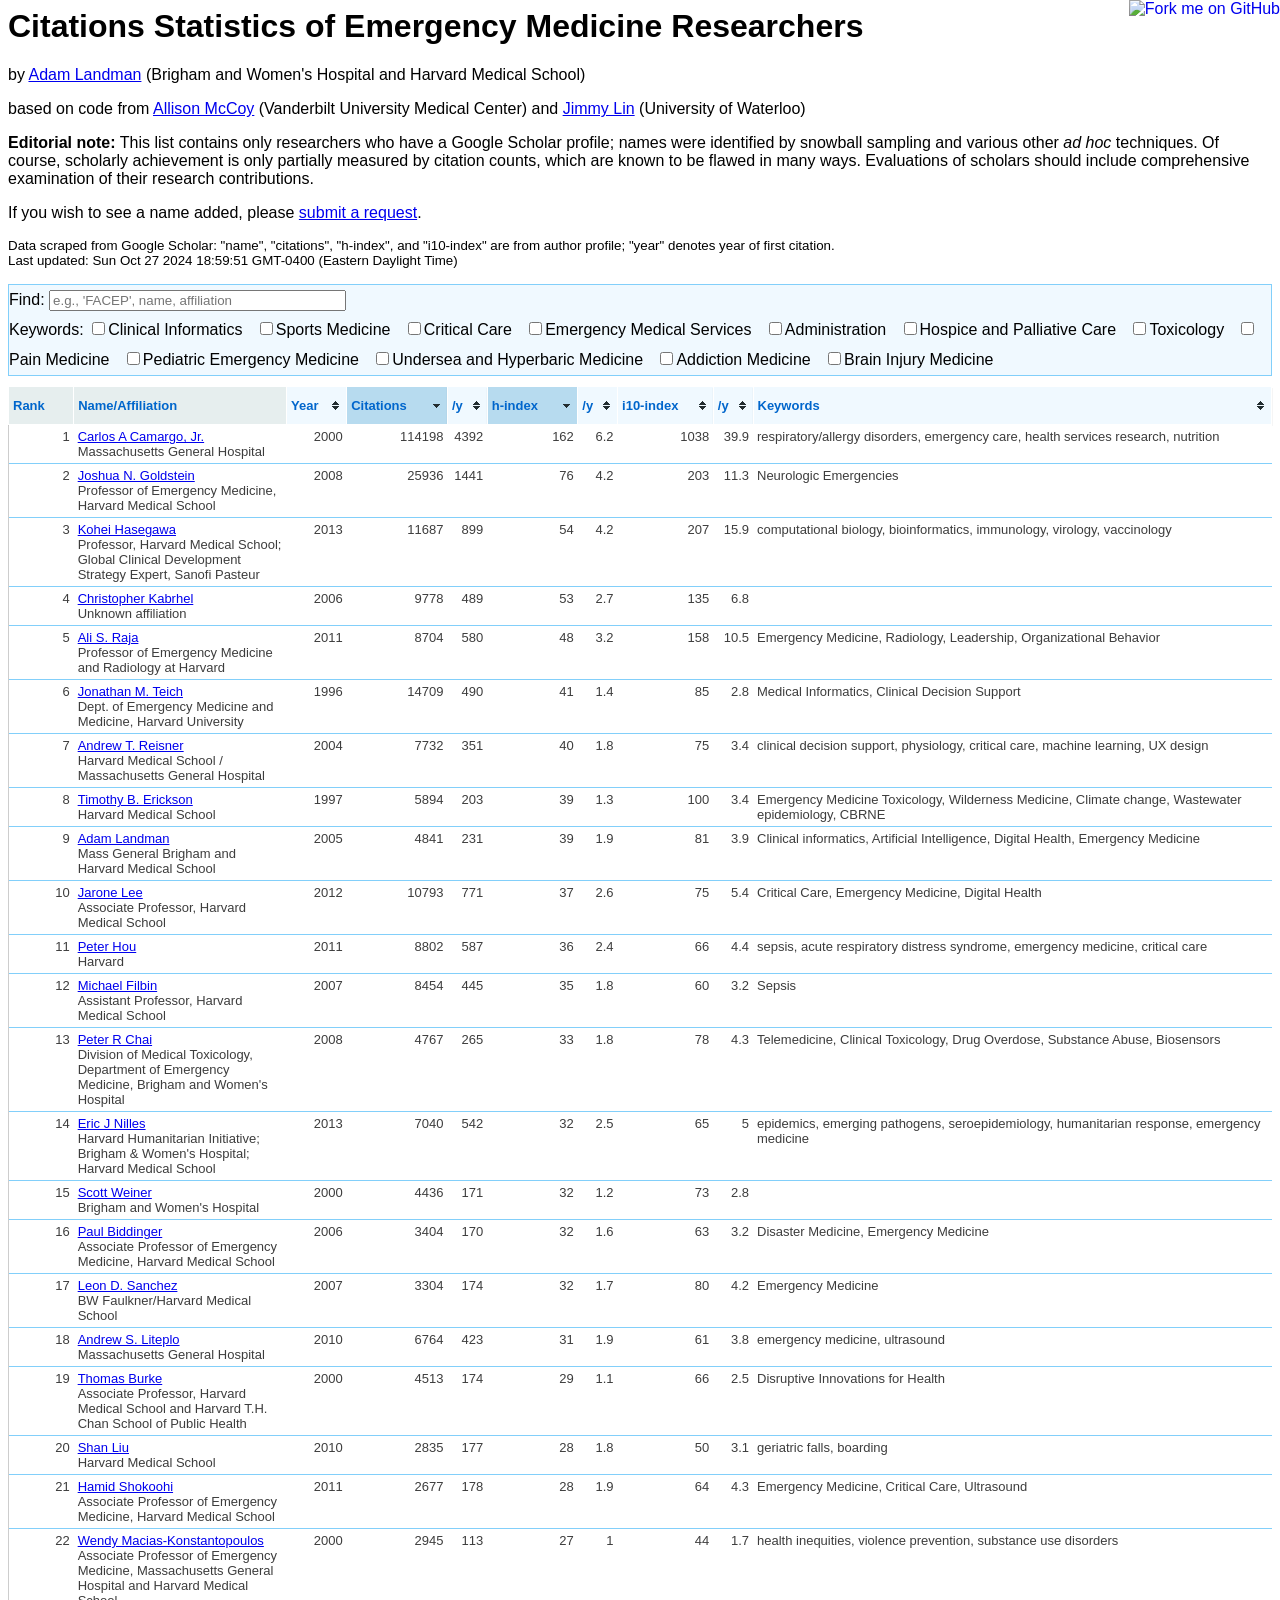
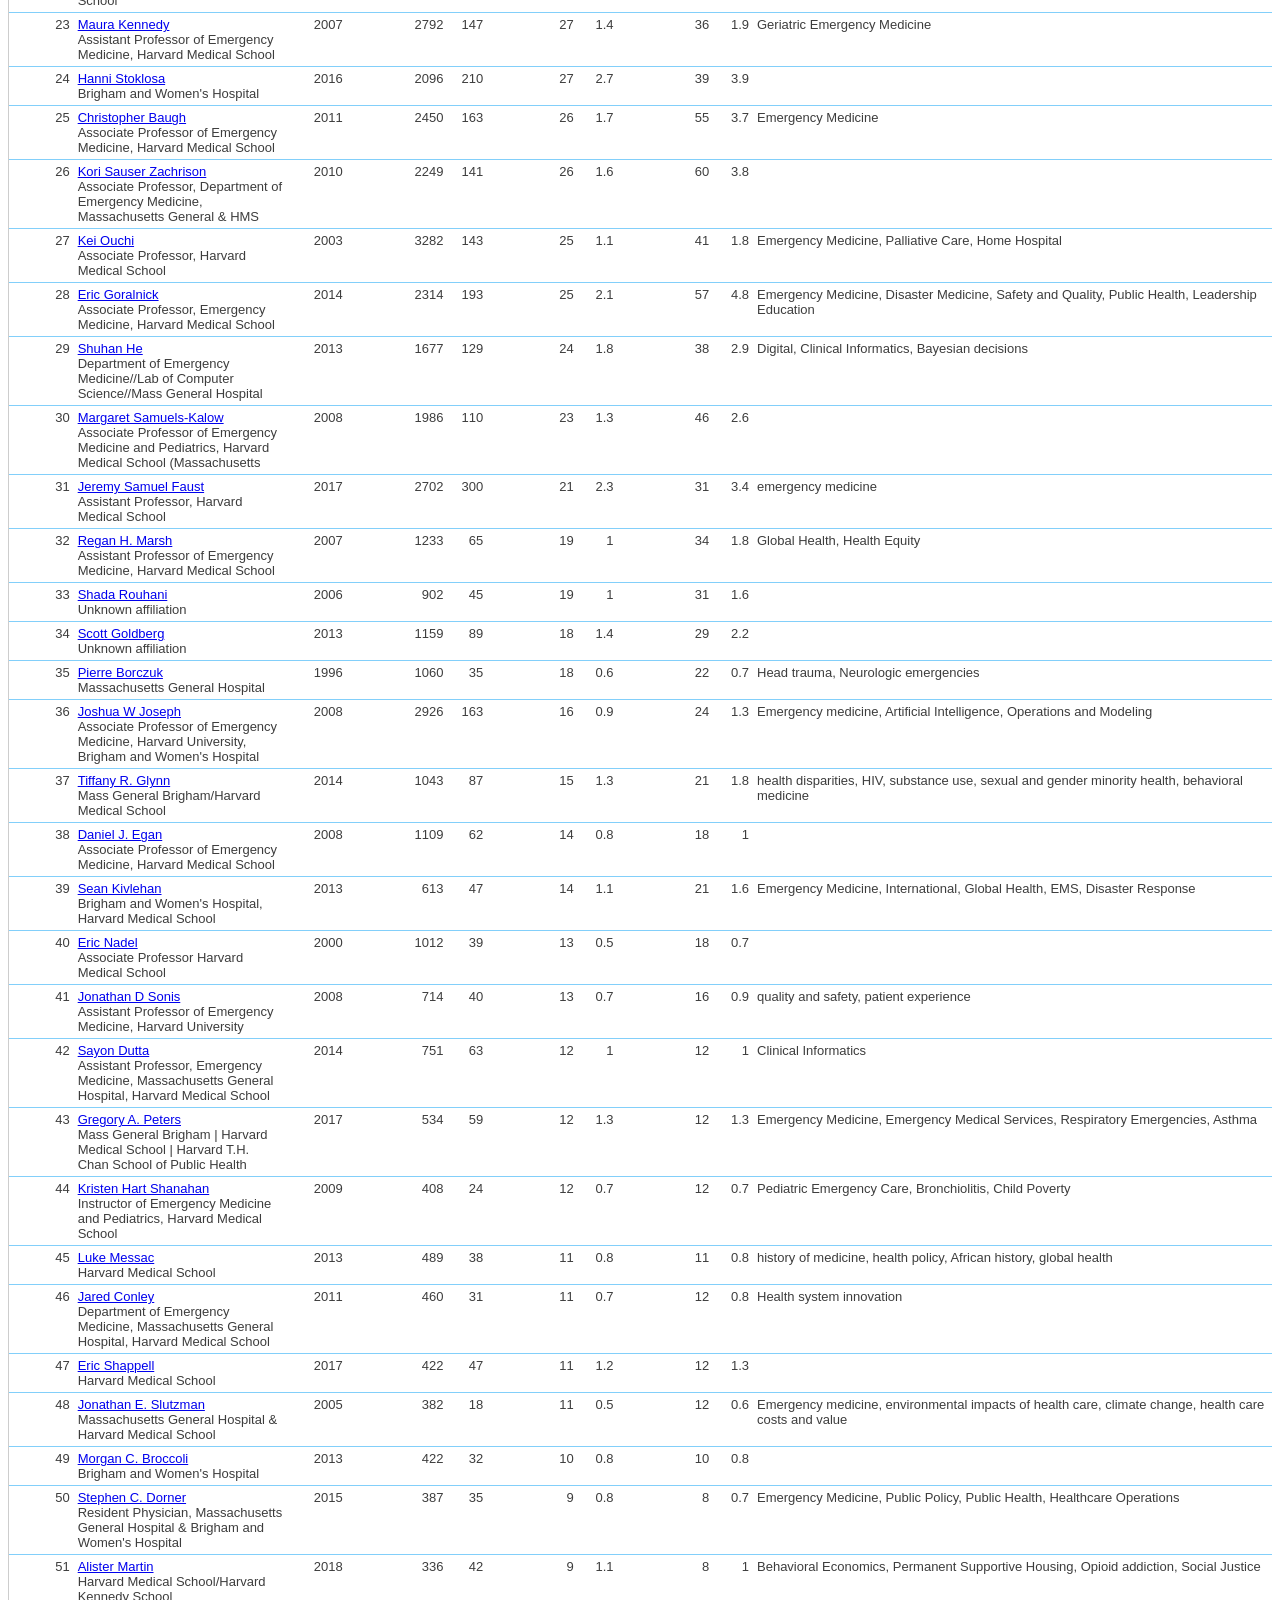
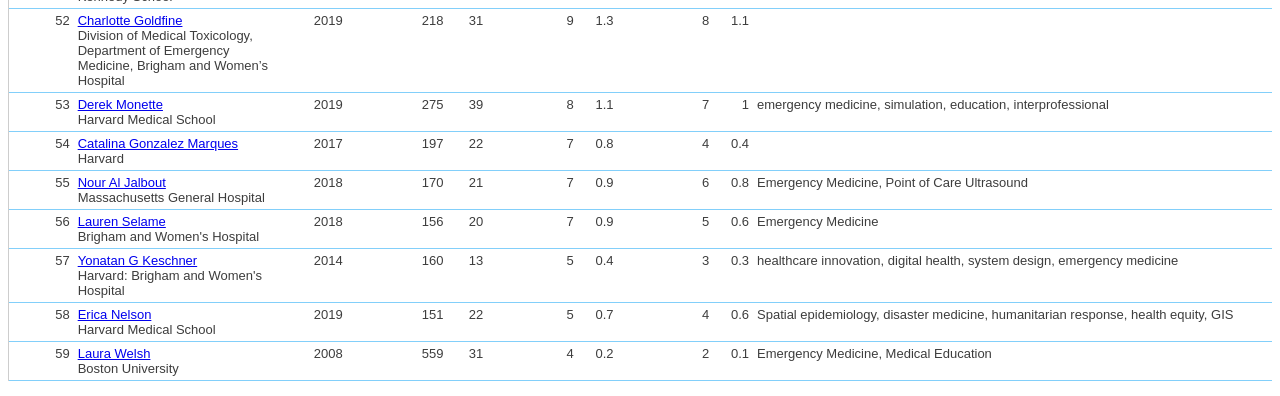
==== index.html @ 4a0c43ad "Update index.html Applied css style keywords to Keywords section" ====
<html>
<head>
<meta charset="UTF-8">
<link rel="stylesheet" href="tablesorter/style.css" type="text/css" media="print, projection, screen" />
<script src="https://ajax.googleapis.com/ajax/libs/jquery/1.10.2/jquery.min.js"></script>
<link rel="stylesheet" href="tablesorter/theme.dropbox.css">
<script src="tablesorter/jquery.tablesorter.min.js"></script>
<script type="text/javascript" src="stats-bmi.js"></script>
</head>
<body>

<a href="https://github.com/allisonbmccoy/scholar-scraper/"><img style="position: absolute; top: 0; right: 0; border: 0;" src="https://github-camo.global.ssl.fastly.net/38ef81f8aca64bb9a64448d0d70f1308ef5341ab/68747470733a2f2f73332e616d617a6f6e6177732e636f6d2f6769746875622f726962626f6e732f666f726b6d655f72696768745f6461726b626c75655f3132313632312e706e67" alt="Fork me on GitHub" data-canonical-src="https://s3.amazonaws.com/github/ribbons/forkme_right_darkblue_121621.png"></a>

<h1>Citations Statistics of Emergency Medicine Researchers</h1>

<p>by <a href="https://connects.catalyst.harvard.edu/Profiles/display/Person/92460">Adam Landman</a> (Brigham and Women's Hospital and Harvard Medical School)</p>
<p>based on code from <a href="https://www.vumc.org/dbmi/person/allison-mccoy-phd-ms">Allison McCoy</a> (Vanderbilt University Medical Center) and <a href="https://cs.uwaterloo.ca/~jimmylin/">Jimmy Lin</a> (University of Waterloo)</p>

<div>
<p><b>Editorial note:</b> This list contains only researchers who have a Google Scholar profile; names were identified by snowball sampling and various other <i>ad hoc</i> techniques. Of course, scholarly achievement is only partially measured by citation counts, which are known to be flawed in many ways. Evaluations of scholars should include comprehensive examination of their research contributions.
<p>If you wish to see a name added, please <a href="https://docs.google.com/forms/d/e/1FAIpQLSc4TCNeZCdjxvTEl5CdLtskoArccQyCgKNww2iF4gz7ToN98A/viewform?usp=sf_link">submit a request</a>.
<p>
</div>

<div id="date"><small>Data scraped from Google Scholar: "name",
"citations", "h-index", and "i10-index" are from author profile;
"year" denotes year of first citation.</small>
</div>

<p/>

<div class="keywords">
<span>Find: <input size="35" type="text" id="FilterTextBox" name="FilterTextBox" placeholder="e.g., 'FACEP', name, affiliation" /><br /></span>
<span>Keywords: </span>
<span title="clinical informatics, clinical information systems, health information technology, electronic health records, health informatics, medical informatics, nursing informatics, dental informatics">
    <input type="checkbox" name="KeywordCheckBox" value="Informatics" />Clinical Informatics&nbsp;&nbsp;</span>
<span title="sports medicine, sports med, sports">
    <input type="checkbox" name="KeywordCheckBox" value="Sportsmed" />Sports Medicine&nbsp;&nbsp;</span>
<span title="critical care, anesthesiology, critical care medicine, neurocritical, surgical, surgical critical care">
    <input type="checkbox" name="KeywordCheckBox" value="Criticalcare" />Critical Care&nbsp;&nbsp;</span>
<span title="emergency medical services, prehospital, ambulance, EMS">
  <input type="checkbox" name="KeywordCheckBox" value="EMS" />Emergency Medical Services&nbsp;&nbsp;</span>
<span title="administration, leadersip, management">
    <input type="checkbox" name="KeywordCheckBox" value="Admin" />Administration&nbsp;&nbsp;</span>
<span title="pain, hospice, palliative care">
    <input type="checkbox" name="KeywordCheckBox" value="Palliative" />Hospice and Palliative Care&nbsp;&nbsp;</span>
<span title="toxicology, poison, medical toxicology">
    <input type="checkbox" name="KeywordCheckBox" value="Tox" />Toxicology&nbsp;&nbsp;</span>
<span title="pain, pain medicine">
    <input type="checkbox" name="KeywordCheckBox" value="Pain" />Pain Medicine&nbsp;&nbsp;</span>
<span title="peds, pediatric, pediatric emergency medicine, children, kids">
    <input type="checkbox" name="KeywordCheckBox" value="Peds" />Pediatric Emergency Medicine&nbsp;&nbsp;</span>
<span title="hyperbaric, undersea">
    <input type="checkbox" name="KeywordCheckBox" value="Sea" />Undersea and Hyperbaric Medicine&nbsp;&nbsp;</span>
<span title="addiction, addiction medicine, pain">
    <input type="checkbox" name="KeywordCheckBox" value="Addiction" />Addiction Medicine&nbsp;&nbsp;</span>
<span title="brain, brain injury, stroke">
    <input type="checkbox" name="KeywordCheckBox" value="Brain" />Brain Injury Medicine&nbsp;&nbsp;</span>
</div>
<table id="stats" border="0" class="tablesorter-dropbox tablesorter filterable keywordfilterable">
<thead> 
<tr>
    <th width="55">Rank</th>  
    <th width="200">Name/Affiliation</th> 
    <th width="50">Year</th> 
    <th width="90">Citations</th> 
    <th width="30">/y</th> 
    <th width="80">h-index</th> 
    <th width="30">/y</th> 
    <th width="85">i10-index</th> 
    <th width="30">/y</th>
    <th width="500" class="keywordColumn" name="Keywords">Keywords</th>
</tr> 
</thead> 
</table>

<script>
function round(n) {
  return Math.round(n*10)/10;
}

for (var i=0; i< data.length; i++) {
  if (typeof data[i].stats === 'undefined') continue;

  var regex = /user=([^&]+)/;
  var match = regex.exec(data[i].url);
  var userId = match[1];

  var row = $('<tr/>');
  row.append($('<td class="rankColumn" />'));
  var currentYear = new Date().getFullYear();
  var y = (data[i].year < currentYear) ? (currentYear - data[i].year) : 1;
  row.append($('<td style="text-align: left"/>').html('<a href="' + data[i].url + '" target="_blank">' + data[i].name + '</a><br />' + data[i].affiliation ));
  row.append($('<td/>').html(data[i].year));
  row.append($('<td/>').html(data[i].stats.citations[0]));
  row.append($('<td/>').html(Math.round(data[i].stats.citations[0]/y)));
  row.append($('<td/>').html(data[i].stats.hindex[0]));
  row.append($('<td/>').html(round(data[i].stats.hindex[0]/y)));
  row.append($('<td/>').html(data[i].stats.i10index[0]));
  row.append($('<td/>').html(round(data[i].stats.i10index[0]/y)));
  row.append($('<td style="text-align: left" />').html(data[i].keywords.join(', ')));
  row.append($('<td class="keywordColumn" name="' + data[i].keywords.join(', ').toLowerCase() + '" hidden="true" />').html(data[i].keywords.join(', ').toLowerCase()));
  $("#stats").append(row);
}

// http://tablesorter.com/docs/
$(document).ready(function() { 
  $("#date").append("<br/><small>Last updated: " + date + "</small>");
  //initial sorting by h-Index and Citations, added no sorting for 1st and 2nd column since sort was incorrect
$("#stats").tablesorter({
    sortList: [[5, 1], [3, 1]],
    headers: { 0: { sorter: false }, 1: {sorter: false } }
});  

  // https://stackoverflow.com/questions/6549518/jquery-tablesorter-with-row-numbers
  var table = $("#stats");
  table.bind("sortEnd",function() {
    var i = 1;
    table.find("tr:gt(0)").each(function() {
      $(this).find("td:eq(0)").attr('name', i);
      $(this).find("td:eq(0)").text(i);
      i++;
    });
  });

  //add index column with all content.
 $(".filterable tr:has(td)").each(function(){
   var t = $(this).text().toLowerCase(); //all row text
   $("<td class='indexColumn'></td>")
    .hide().text(t).appendTo(this);
 });//each tr
 $("#FilterTextBox").keyup(function(){
   var s = $(this).val().toLowerCase().split(" ");
   //show all rows.
   $(".filterable tr:hidden").show();
   $.each(s, function(){
       $(".filterable tr:visible .indexColumn:not(:contains('"
          + this + "'))").parent().hide();
   });//each
 });//key up.

        var keywordSynonyms = {
          Sportsmed: ["sports medicine", "sports med", "sports"],
          Criticalcare: ["critical care", "anesthesiology", "critical care medicine", "neurocritical", "surgical", "surgical critical care"],
          EMS: ["emergency medical services", "prehospital", "ambulance", "EMS", "disaster"],
          Admin: ["administration", "leadersip", "management", "operations", "quality", "safety", "costs", "value", "policy"],
          Palliative: ["pain", "hospice", "palliative care"],
          Tox: ["toxicology", "poison", "medical toxicology", "substance use", "opiod"],
          Pain: ["pain", "pain medicine"],
          Peds: ["peds", "pediatric", "pediatric emergency medicine", "children", "kids", "pediatrics", "child"],
          Sea: ["hyperbaric", "undersea"],
          Addiction: ["addiction", "addiction medicine", "pain", "substance use", "opiod"],
          Brain: ["brain", "brain injury", "stroke", "head trauma", "neurologic"],
          Informatics: ["clinical informatics", "medical informatics", "decision support", "electronic health record", "health information technology",
                              "clinical information system", "health informatics", "nursing informatics", "dental informatics", "innovation", "digital", "machine learning", "artificial intelligence", "AI"]
          };

  $("input[name='KeywordCheckBox']").change(function(){
    var keywords = [];

    $("input[name='KeywordCheckBox']").each(function() {
      if ($(this).is(":checked")) {
              keywords.push("Keywords");
              keywordSynonyms[$(this).val()].forEach(function(keyword) {
                keywords.push(keyword);
              });
      }
    });

    if (keywords == "") {
      $(".keywordfilterable tr:hidden").show(); // show all if we have no keywords selected
	$("tr:visible .rankColumn").each(function() {
		var r = $(this).attr('name');
		$(this).text(r);
	});
    } else {
      $(".keywordfilterable tr:visible").hide(); // hide them all first, then go back and show them if they have any of the keywords
      keywords.forEach(function(keyword) {      
        $(".keywordfilterable tr:hidden .keywordColumn:contains(', "  + keyword + "')").parent().show();
        $(".keywordfilterable tr:hidden .keywordColumn[name^='"  + keyword + "']").parent().show();
      });

	var i = 1;
	$("tr:visible .rankColumn").each(function() {
		var r = $(this).attr('name');
		$(this).html(r + "<br />(" + i + ")");
		i++;
	});
    }
  });
});

</script>

<!--  Adam Commented out on 10/27/2024
<script>
  (function(i,s,o,g,r,a,m){i['GoogleAnalyticsObject']=r;i[r]=i[r]||function(){
  (i[r].q=i[r].q||[]).push(arguments)},i[r].l=1*new Date();a=s.createElement(o),
  m=s.getElementsByTagName(o)[0];a.async=1;a.src=g;m.parentNode.insertBefore(a,m)
  })(window,document,'script','//www.google-analytics.com/analytics.js','ga');

  ga('create', 'UA-51046922-1', 'allisonbmccoy.github.io');
  ga('send', 'pageview');
</script>
-->

</body>
</html>
---- tablesorter/style.css ----
body {font-family: "Helvetica Neue", Helvetica, Arial, sans-serif;}

/* tables */
table.tablesorter {
	background-color: #CDCDCD;
	margin:10px 0pt 15px;
	text-align: left;
}
table.tablesorter thead tr th, table.tablesorter tfoot tr th {
	background-color: #e6EEEE;
	border: 1px solid #FFF;
	padding: 4px;
}
table.tablesorter thead tr .header {
	background-image: url(bg.gif);
	background-repeat: no-repeat;
	background-position: center right;
	cursor: pointer;
}
table.tablesorter tbody td {
	color: #3D3D3D;
	padding: 4px;
	background-color: #FFF;
	vertical-align: top;
        text-align: right;
}
table.tablesorter tbody tr.odd td {
	background-color:#F0F0F6;
}
table.tablesorter thead tr .headerSortUp {
	background-image: url(asc.gif);
}
table.tablesorter thead tr .headerSortDown {
	background-image: url(desc.gif);
}
table.tablesorter thead tr .headerSortDown, table.tablesorter thead tr .headerSortUp {
background-color: #b7dbef;
}
span {
	line-height: 30px;
}
---- tablesorter/theme.dropbox.css ----
/*************
  Dropbox Theme (by thezoggy)
 *************/
/* overall */
.tablesorter-dropbox {
	width: 100%;
	font: 13px/32px "Open Sans","lucida grande","Segoe UI",arial,verdana,"lucida sans unicode",tahoma,sans-serif;
	color: #555;
	text-align: left;
	background-color: #fff;
	border-collapse: collapse;
	border-top: 1px solid #82cffa;
	border-spacing: 0;
}

/* header */
.tablesorter-dropbox th,
.tablesorter-dropbox thead td,
.tablesorter-dropbox tfoot th,
.tablesorter-dropbox tfoot td {
	background-color: #f0f9ff;
	border-color: #82cffa #82cffa #96c4ea;
	border-style: solid;
	border-width: 1px;
	padding: 5px 6px;
	font-size: 13px;
	font-weight: bold;
	line-height: 29px;
	color: #0066cc;
	text-align: left;
}
.tablesorter-dropbox .header,
.tablesorter-dropbox thead tr,
.tablesorter-dropbox .tablesorter-headerRow {
	background-color: #f0f9ff;
	/*border-bottom: 1px solid #96c4ea;*/
	box-shadow: 0 1px 1px rgba(0, 0, 0, 0.12), 0 0 0 #000000 inset;
	white-space: normal;
}
.tablesorter-dropbox .tablesorter-headerSortUp,
.tablesorter-dropbox .tablesorter-headerSortDown,
.tablesorter-dropbox .tablesorter-headerAsc,
.tablesorter-dropbox .tablesorter-headerDesc {
	font-weight: 600;
}
.tablesorter-dropbox .tablesorter-header {
	cursor: pointer;
}
.tablesorter-dropbox .tablesorter-header i.tablesorter-icon {
	width: 9px;
	height: 9px;
	padding: 0 10px 0 4px;
	display: inline-block;
	background-position: center right;
	background-repeat: no-repeat;
	content: "";
}
.tablesorter-dropbox .tablesorter-headerSortUp i.tablesorter-icon,
.tablesorter-dropbox .tablesorter-headerAsc i.tablesorter-icon {
	background-image: url('[data-uri]');
	/* background-image: url(images/dropbox-asc.png); */
}
.tablesorter-dropbox .tablesorter-headerSortUp:hover i.tablesorter-icon,
.tablesorter-dropbox .tablesorter-headerAsc:hover i.tablesorter-icon {
	background-image: url('[data-uri]');
	/* background-image: url(images/dropbox-asc-hovered.png); */
}
.tablesorter-dropbox .tablesorter-headerSortDown i.tablesorter-icon,
.tablesorter-dropbox .tablesorter-headerDesc i.tablesorter-icon {
	background-image: url('[data-uri]');
	/* background-image: url(images/dropbox-desc.png); */
}
.tablesorter-dropbox .tablesorter-headerSortDown:hover i.tablesorter-icon,
.tablesorter-dropbox .tablesorter-headerDesc:hover i.tablesorter-icon {
	background-image: url('[data-uri]');
	/* background-image: url(images/dropbox-desc-hovered.png); */
}
.tablesorter-dropbox thead .sorter-false {
	cursor: default;
}

.tablesorter-dropbox thead .sorter-false i.tablesorter-icon {
	display: none;
}

/* tbody */
.tablesorter-dropbox td {
	padding: 5px 6px;
	line-height: normal;
	color: #555;
	text-align: left;
	border-top: 1px solid #82cffa;
	border-bottom: 1px solid #82cffa;
}

/* hovered row colors */
.tablesorter-dropbox tbody > tr.hover > td,
.tablesorter-dropbox tbody > tr:hover > td,
.tablesorter-dropbox tbody > tr.even:hover > td,
.tablesorter-dropbox tbody > tr.odd:hover > td {
	background-color: rgba(230, 245, 255, 0.3);
	border-right: 0;
	border-left: 0;
	border-color: #c6d8e4;
	/* trick to do border-top and bottom colors */
	border-style: double;
}

/* table processing indicator */
.tablesorter-dropbox .tablesorter-processing {
	background-position: center center !important;
	background-repeat: no-repeat !important;
	/* background-image: url(images/loading.gif) !important; */
	background-image: url('[data-uri]') !important;
}

/* Zebra Widget - row alternating colors */
.tablesorter-dropbox tr.odd > td {
}
.tablesorter-dropbox tr.even > td {
}

/* Column Widget - column sort colors */
.tablesorter-dropbox td.primary,
.tablesorter-dropbox tr.odd td.primary {
}
.tablesorter-dropbox tr.even td.primary {
}
.tablesorter-dropbox td.secondary,
.tablesorter-dropbox tr.odd td.secondary {
}
.tablesorter-dropbox tr.even td.secondary {
}
.tablesorter-dropbox td.tertiary,
.tablesorter-dropbox tr.odd td.tertiary {
}
.tablesorter-dropbox tr.even td.tertiary {
}

/* caption */
.tablesorter-dropbox > caption {
	background-color: #fff;
}

/* Filter Widget */
.tablesorter-dropbox .tablesorter-filter-row {
	background-color: #fff;
}
.tablesorter-dropbox .tablesorter-filter-row td {
	background-color: #fff;
	line-height: normal;
	text-align: center; /* center the input */
	-webkit-transition: line-height 0.1s ease;
	-moz-transition: line-height 0.1s ease;
	-o-transition: line-height 0.1s ease;
	transition: line-height 0.1s ease;
}
/* optional disabled input styling */
.tablesorter-dropbox .tablesorter-filter-row .disabled {
	opacity: 0.5;
	filter: alpha(opacity=50);
	cursor: not-allowed;
}

/* hidden filter row */
.tablesorter-dropbox .tablesorter-filter-row.hideme td {
	/*** *********************************************** ***/
	/*** change this padding to modify the thickness     ***/
	/*** of the closed filter row (height = padding x 2) ***/
	padding: 2px;
	/*** *********************************************** ***/
	margin: 0;
	line-height: 0;
	cursor: pointer;
}
.tablesorter-dropbox .tablesorter-filter-row.hideme * {
	height: 1px;
	min-height: 0;
	border: 0;
	padding: 0;
	margin: 0;
	/* don't use visibility: hidden because it disables tabbing */
	opacity: 0;
	filter: alpha(opacity=0);
}

/* filters */
.tablesorter-dropbox input.tablesorter-filter,
.tablesorter-dropbox select.tablesorter-filter {
	width: 98%;
	height: auto;
	margin: 0;
	background-color: #fff;
	border: 1px solid #bbb;
	color: #333;
	-webkit-box-sizing: border-box;
	-moz-box-sizing: border-box;
	box-sizing: border-box;
	-webkit-transition: height 0.1s ease;
	-moz-transition: height 0.1s ease;
	-o-transition: height 0.1s ease;
	transition: height 0.1s ease;
}
/* rows hidden by filtering (needed for child rows) */
.tablesorter .filtered {
	display: none;
}

/* ajax error row */
.tablesorter .tablesorter-errorRow td {
	text-align: center;
	cursor: pointer;
	background-color: #e6bf99;
}

.keywords {
	background-color: #f0f9ff;
	border-style: solid;
	border-width: 1px;
	border-color: #82cffa;
}
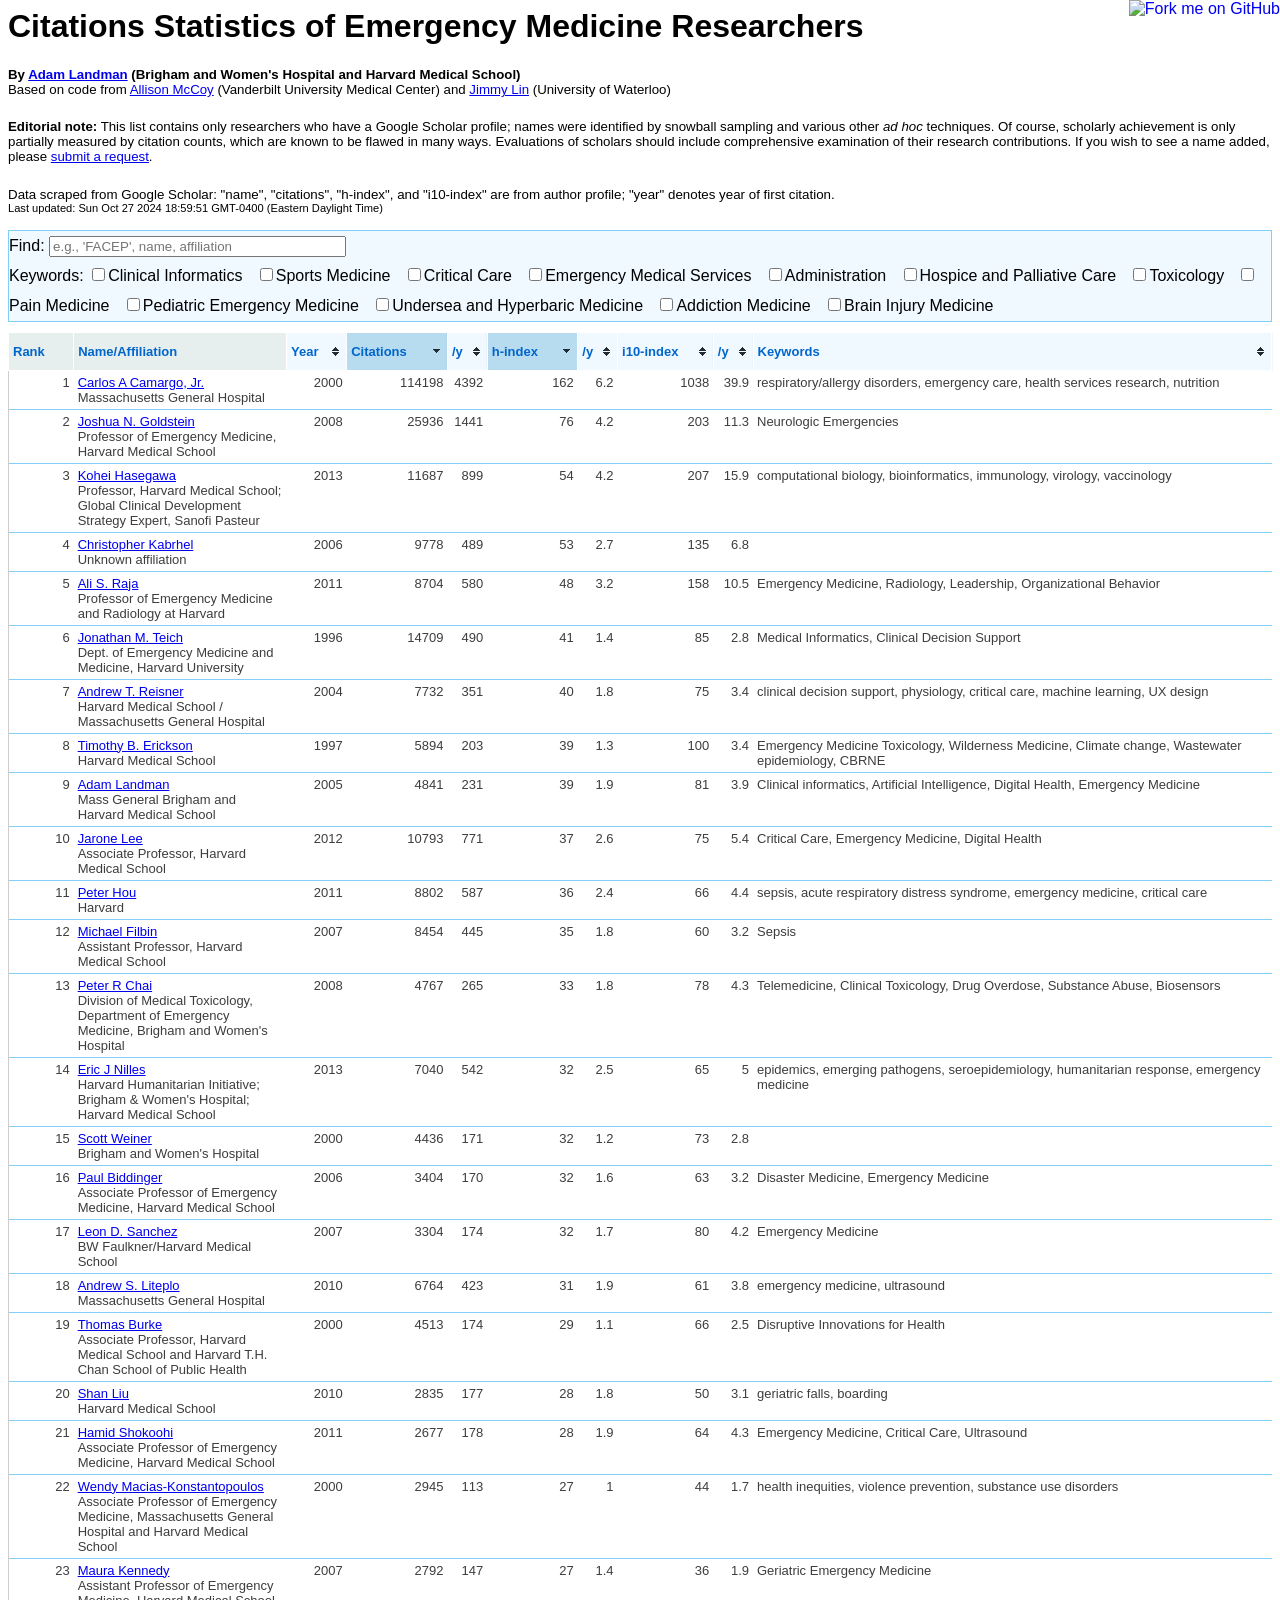
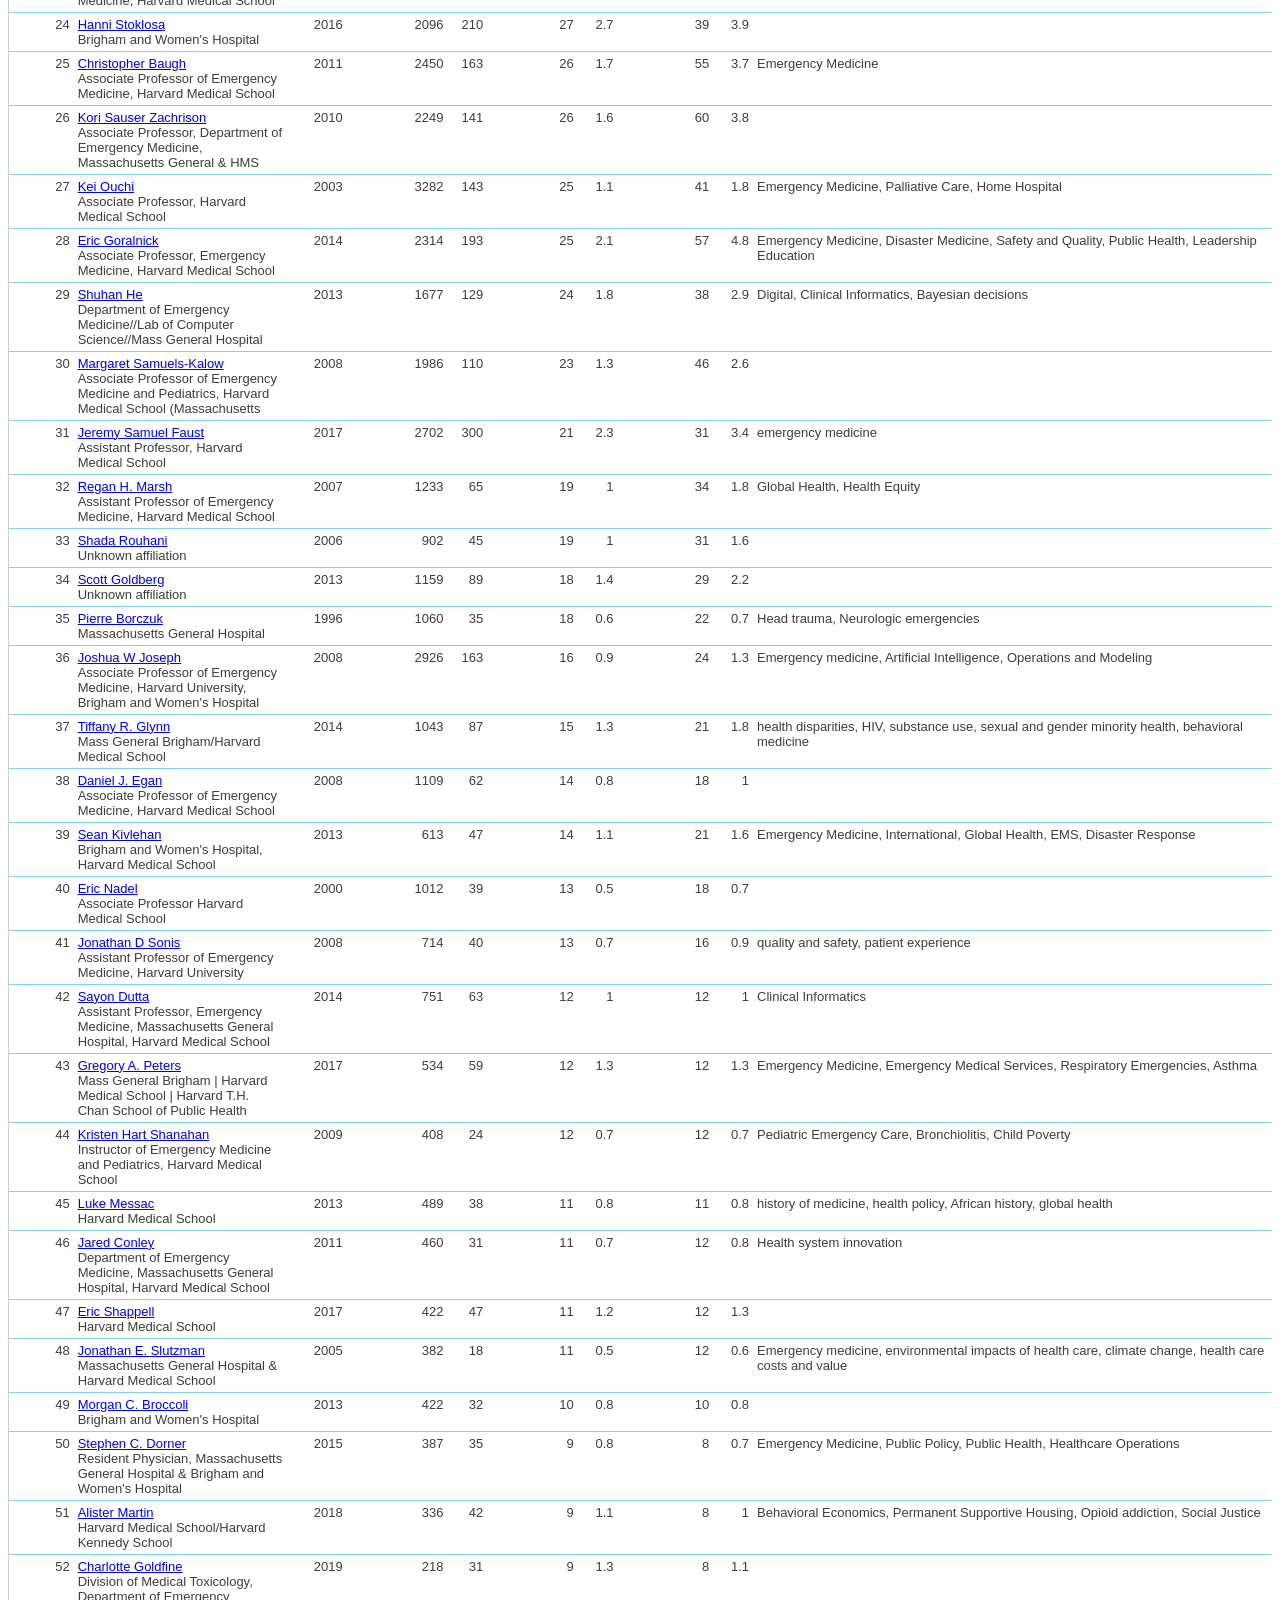
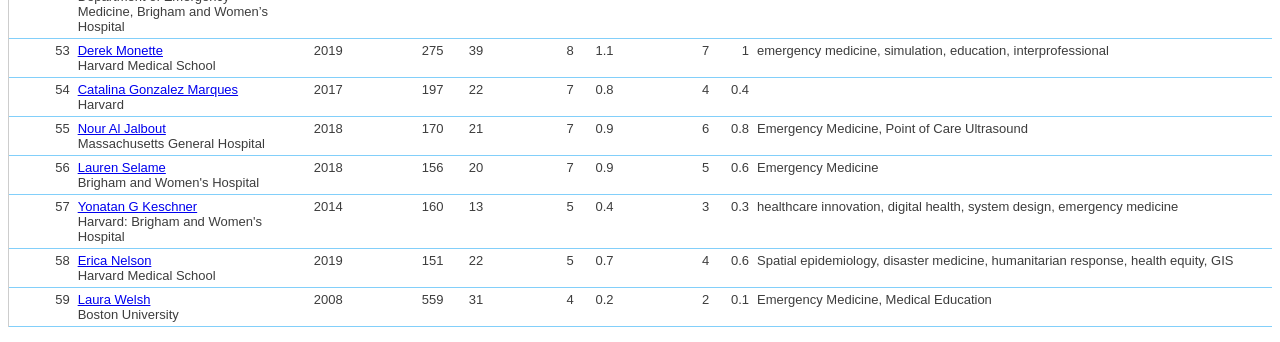
==== commit 74a7cdd0: "Update index.html Fix styling of font in top section" ====
--- a/index.html
+++ b/index.html
@@ -13,19 +13,17 @@
 
 <h1>Citations Statistics of Emergency Medicine Researchers</h1>
 
-<p>by <a href="https://connects.catalyst.harvard.edu/Profiles/display/Person/92460">Adam Landman</a> (Brigham and Women's Hospital and Harvard Medical School)</p>
-<p>based on code from <a href="https://www.vumc.org/dbmi/person/allison-mccoy-phd-ms">Allison McCoy</a> (Vanderbilt University Medical Center) and <a href="https://cs.uwaterloo.ca/~jimmylin/">Jimmy Lin</a> (University of Waterloo)</p>
+<h5 style="font-weight:normal;"><b>By <a href="https://connects.catalyst.harvard.edu/Profiles/display/Person/92460">Adam Landman</a> (Brigham and Women's Hospital and Harvard Medical School)</b><br />Based on code from <a href="https://www.vumc.org/dbmi/person/allison-mccoy-phd-ms">Allison McCoy</a> (Vanderbilt University Medical Center) and <a href="https://cs.uwaterloo.ca/~jimmylin/">Jimmy Lin</a> (University of Waterloo)</h5>
 
 <div>
-<p><b>Editorial note:</b> This list contains only researchers who have a Google Scholar profile; names were identified by snowball sampling and various other <i>ad hoc</i> techniques. Of course, scholarly achievement is only partially measured by citation counts, which are known to be flawed in many ways. Evaluations of scholars should include comprehensive examination of their research contributions.
-<p>If you wish to see a name added, please <a href="https://docs.google.com/forms/d/e/1FAIpQLSc4TCNeZCdjxvTEl5CdLtskoArccQyCgKNww2iF4gz7ToN98A/viewform?usp=sf_link">submit a request</a>.
+<h5 style="font-weight:normal;"><b>Editorial note:</b> This list contains only researchers who have a Google Scholar profile; names were identified by snowball sampling and various other <i>ad hoc</i> techniques. Of course, scholarly achievement is only partially measured by citation counts, which are known to be flawed in many ways. Evaluations of scholars should include comprehensive examination of their research contributions.
+If you wish to see a name added, please <a href="https://docs.google.com/forms/d/e/1FAIpQLSc4TCNeZCdjxvTEl5CdLtskoArccQyCgKNww2iF4gz7ToN98A/viewform?usp=sf_link">submit a request</a>.</br>
 <p>
 </div>
 
-<div id="date"><small>Data scraped from Google Scholar: "name",
+<div id="date" style="font-size:smaller;">Data scraped from Google Scholar: "name",
 "citations", "h-index", and "i10-index" are from author profile;
-"year" denotes year of first citation.</small>
-</div>
+"year" denotes year of first citation.</div>
 
 <p/>
 
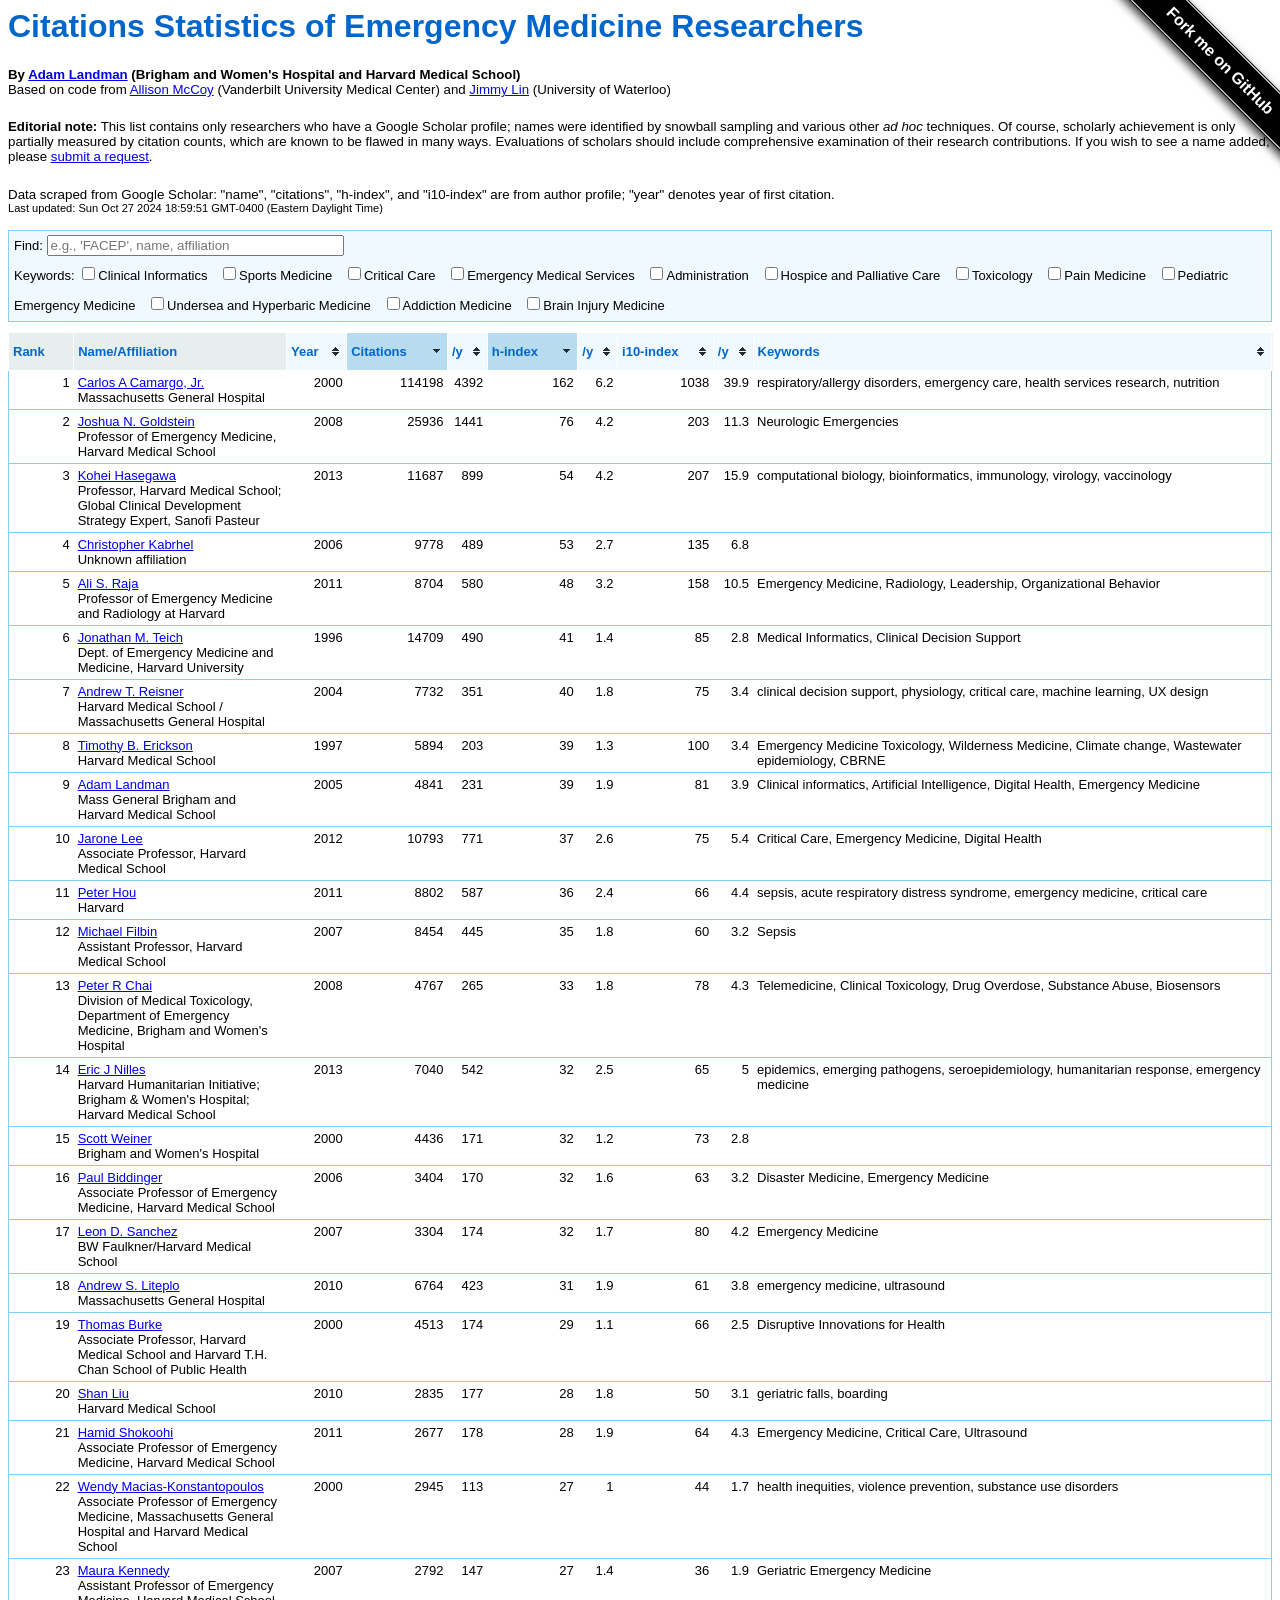
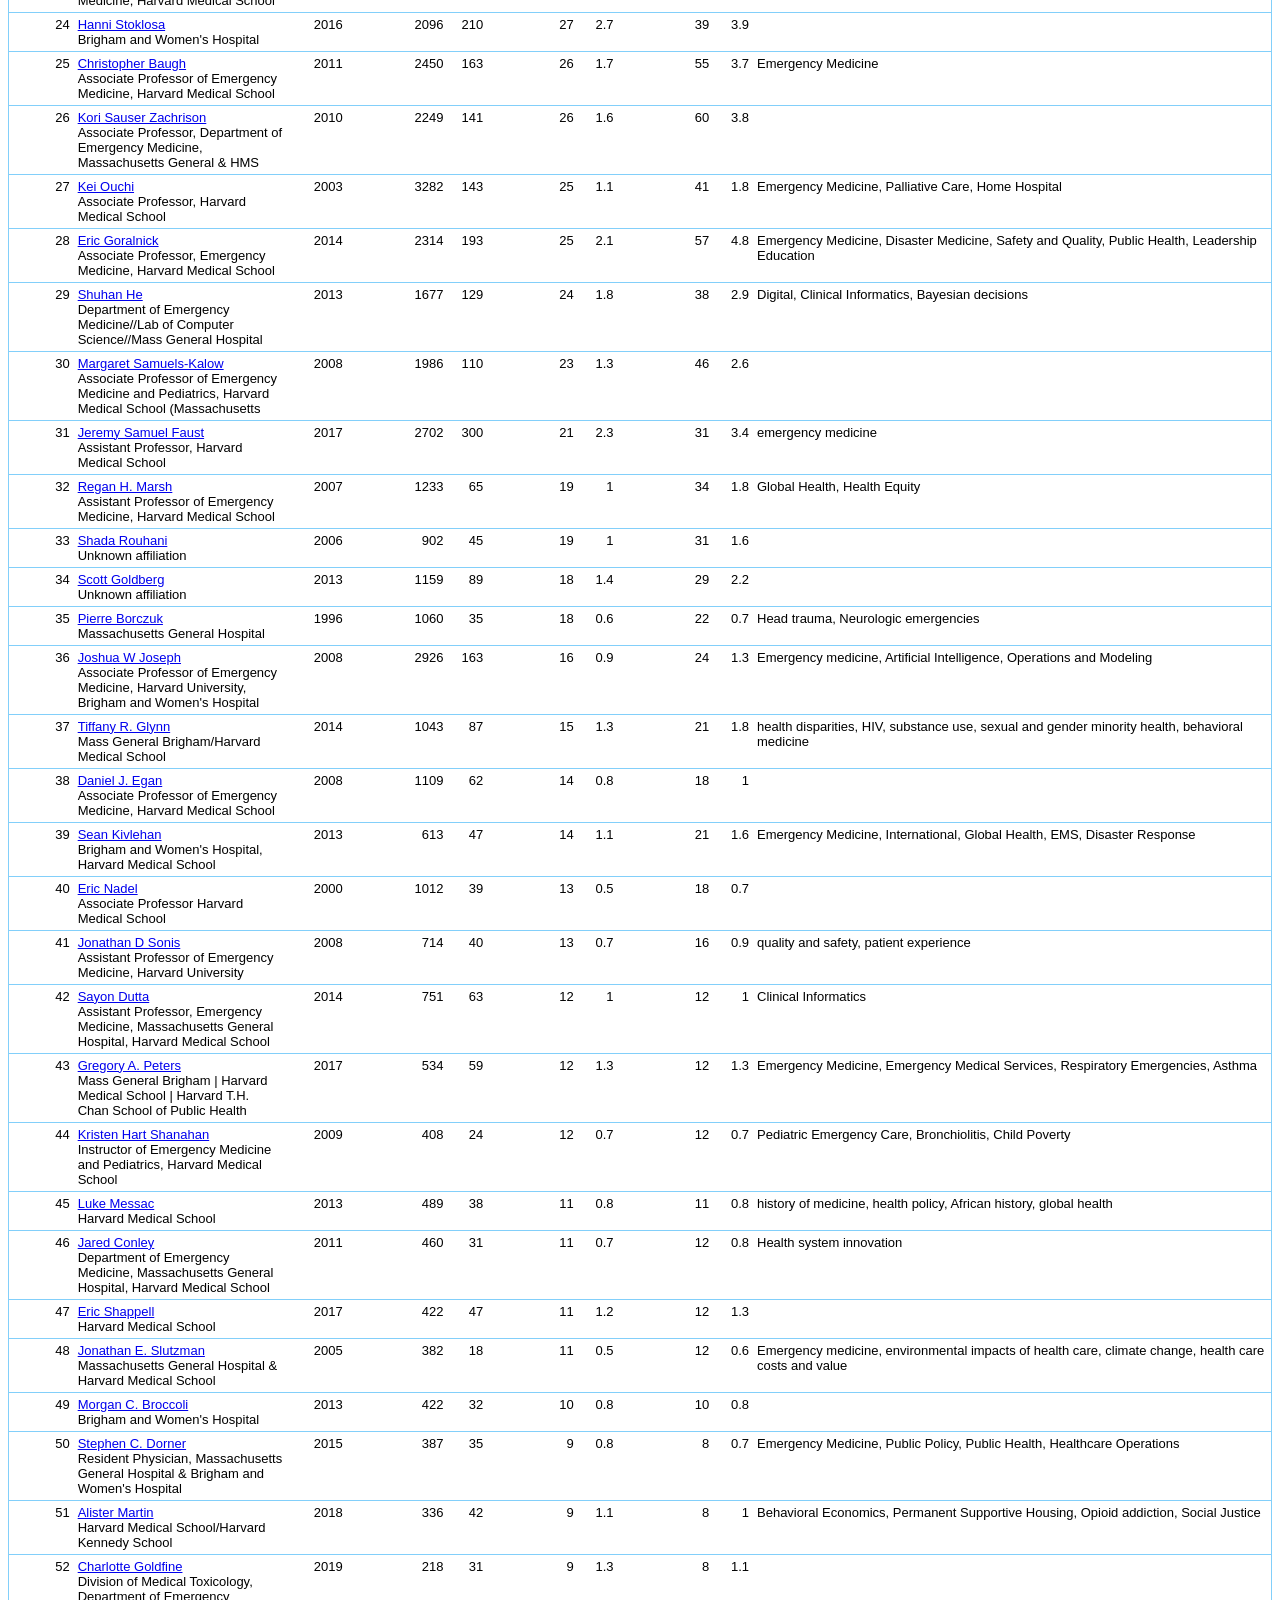
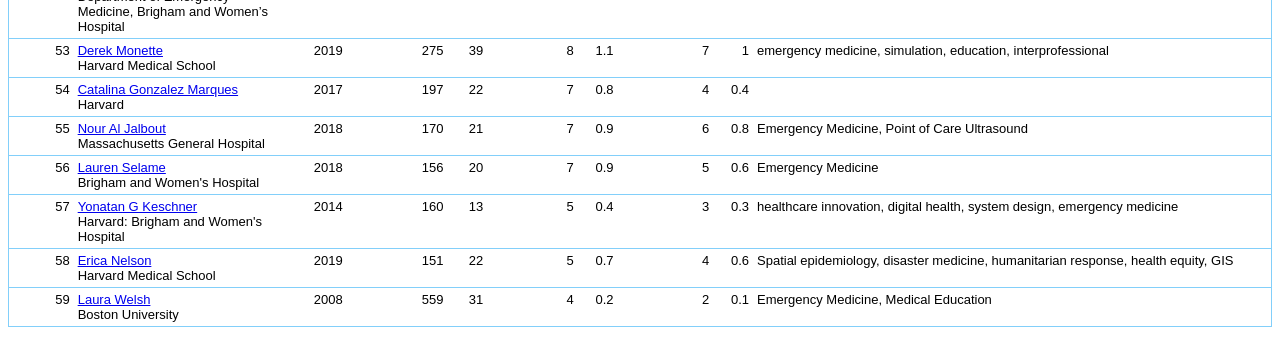
==== commit ea44e999: "Update index.html Added ForkMeOnGithub link" ====
--- a/index.html
+++ b/index.html
@@ -8,8 +8,69 @@
 <script type="text/javascript" src="stats-bmi.js"></script>
 </head>
 <body>
-
-<a href="https://github.com/allisonbmccoy/scholar-scraper/"><img style="position: absolute; top: 0; right: 0; border: 0;" src="https://github-camo.global.ssl.fastly.net/38ef81f8aca64bb9a64448d0d70f1308ef5341ab/68747470733a2f2f73332e616d617a6f6e6177732e636f6d2f6769746875622f726962626f6e732f666f726b6d655f72696768745f6461726b626c75655f3132313632312e706e67" alt="Fork me on GitHub" data-canonical-src="https://s3.amazonaws.com/github/ribbons/forkme_right_darkblue_121621.png"></a>
+<!--add Fork me on GitHub-->
+<style>
+    #forkongithub a {
+        background: #000;
+        color: #fff;
+        text-decoration: none;
+        font-family: arial,sans-serif;
+        text-align: center;
+        font-weight: bold;
+        padding: 5px 40px;
+        font-size: 1rem;
+        line-height: 2rem;
+        position: relative;
+        transition: 0.5s;
+    }
+
+        #forkongithub a:hover {
+            background: #c11;
+            color: #fff;
+        }
+
+        #forkongithub a::before, #forkongithub a::after {
+            content: "";
+            width: 100%;
+            display: block;
+            position: absolute;
+            top: 1px;
+            left: 0;
+            height: 1px;
+            background: #fff;
+        }
+
+        #forkongithub a::after {
+            bottom: 1px;
+            top: auto;
+        }
+
+    @media screen and (min-width:800px) {
+        #forkongithub {
+            position: absolute;
+            display: block;
+            top: 0;
+            right: 0;
+            width: 200px;
+            overflow: hidden;
+            height: 200px;
+            z-index: 9999;
+        }
+
+            #forkongithub a {
+                width: 200px;
+                position: absolute;
+                top: 40px;
+                right: -80px;
+                transform: rotate(45deg);
+                -webkit-transform: rotate(45deg);
+                -ms-transform: rotate(45deg);
+                -moz-transform: rotate(45deg);
+                -o-transform: rotate(45deg);
+                box-shadow: 4px 4px 10px rgba(0,0,0,0.8);
+            }
+    }
+</style><span id="forkongithub"><a href="https://github.com/adamlandman/citation-scraper-EM/">Fork me on GitHub</a></span>
 
 <h1>Citations Statistics of Emergency Medicine Researchers</h1>
 
--- a/tablesorter/style.css
+++ b/tablesorter/style.css
@@ -1,5 +1,6 @@
-body {font-family: "Helvetica Neue", Helvetica, Arial, sans-serif;}
-
+body {
+	font-family: "Open Sans","lucida grande","Segoe UI",arial,verdana,"lucida sans unicode",tahoma,sans-serif;
+}
 /* tables */
 table.tablesorter {
 	background-color: #CDCDCD;
@@ -18,7 +19,7 @@
 	cursor: pointer;
 }
 table.tablesorter tbody td {
-	color: #3D3D3D;
+	color: #000000;
 	padding: 4px;
 	background-color: #FFF;
 	vertical-align: top;
@@ -38,4 +39,12 @@
 }
 span {
 	line-height: 30px;
+	font-size:small;
 }
+h1, h2 {
+	color: #0066cc;
+}
+
+p {
+	font-size: medium;
+}
--- a/tablesorter/theme.dropbox.css
+++ b/tablesorter/theme.dropbox.css
@@ -9,7 +9,7 @@
 	text-align: left;
 	background-color: #fff;
 	border-collapse: collapse;
-	border-top: 1px solid #82cffa;
+	border: 1px solid #82cffa;
 	border-spacing: 0;
 }
 
@@ -218,4 +218,5 @@
 	border-style: solid;
 	border-width: 1px;
 	border-color: #82cffa;
-}
+	padding-left: 5px;
+}
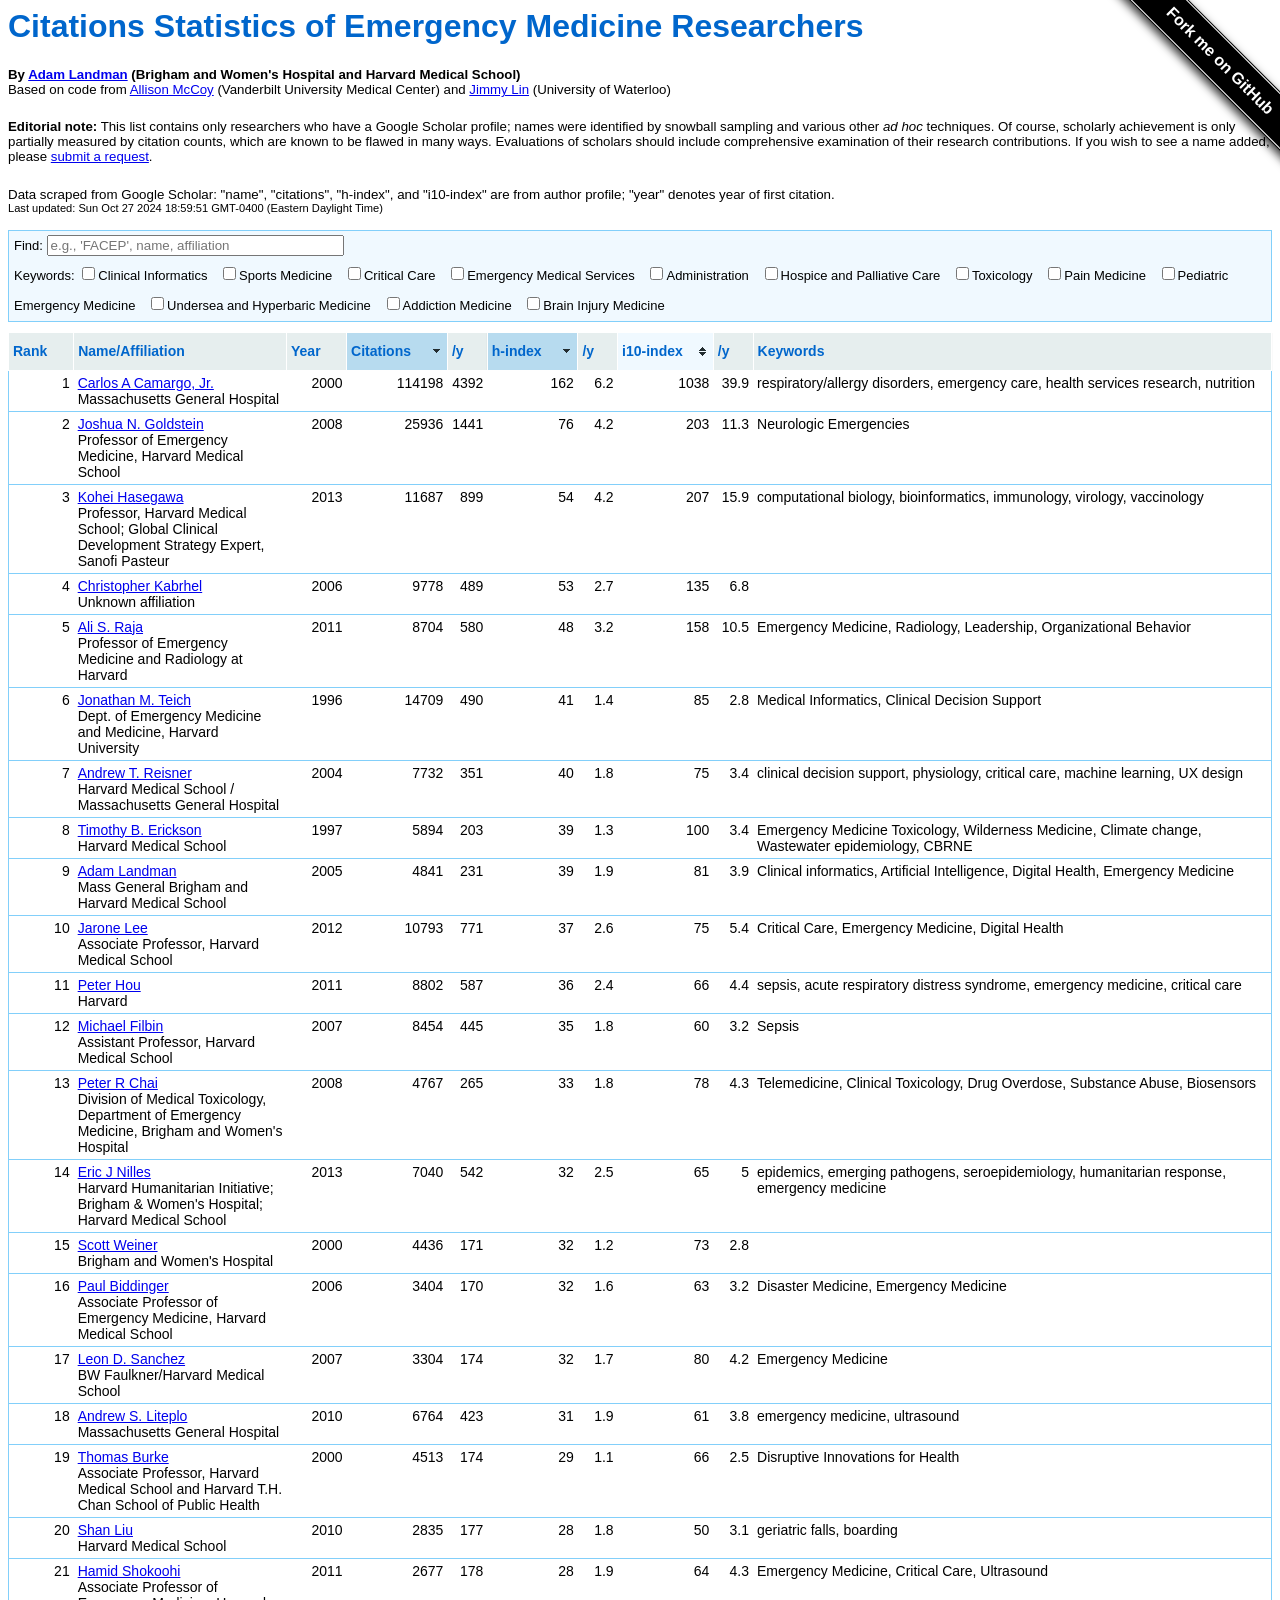
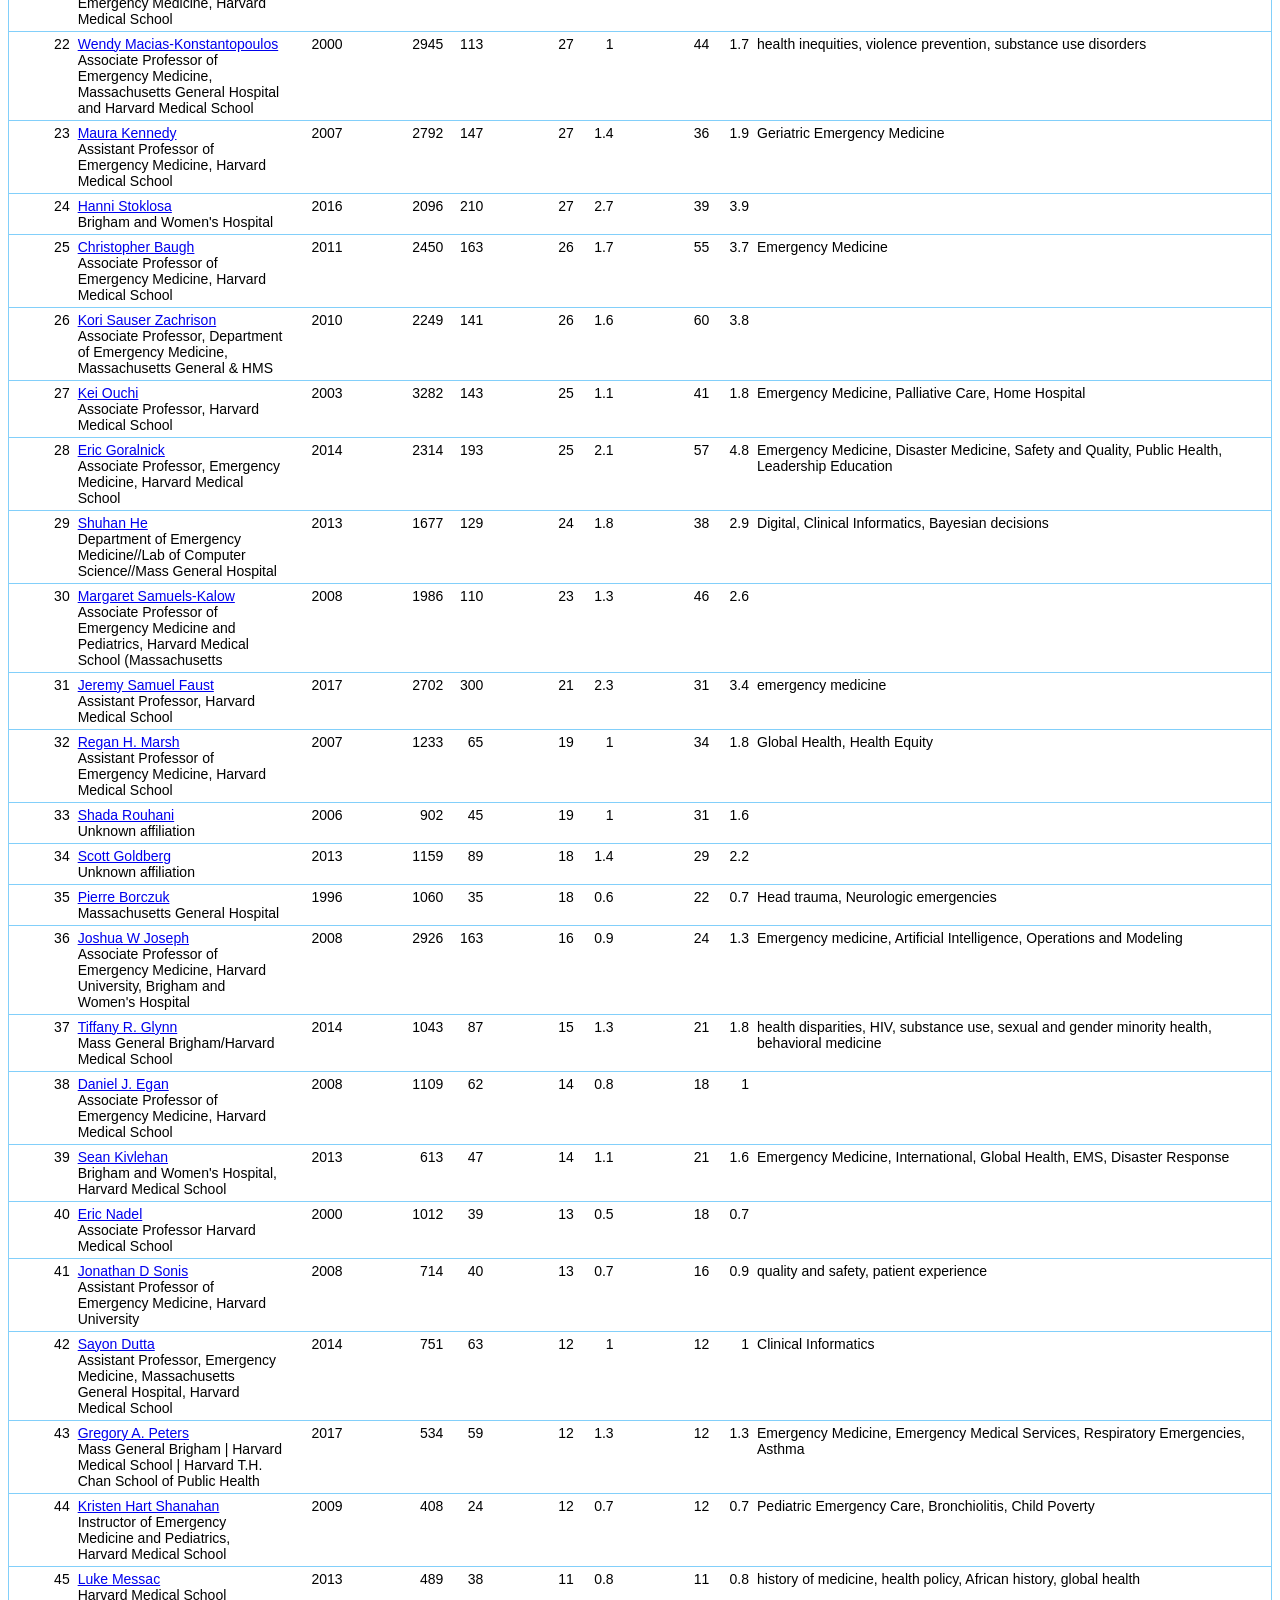
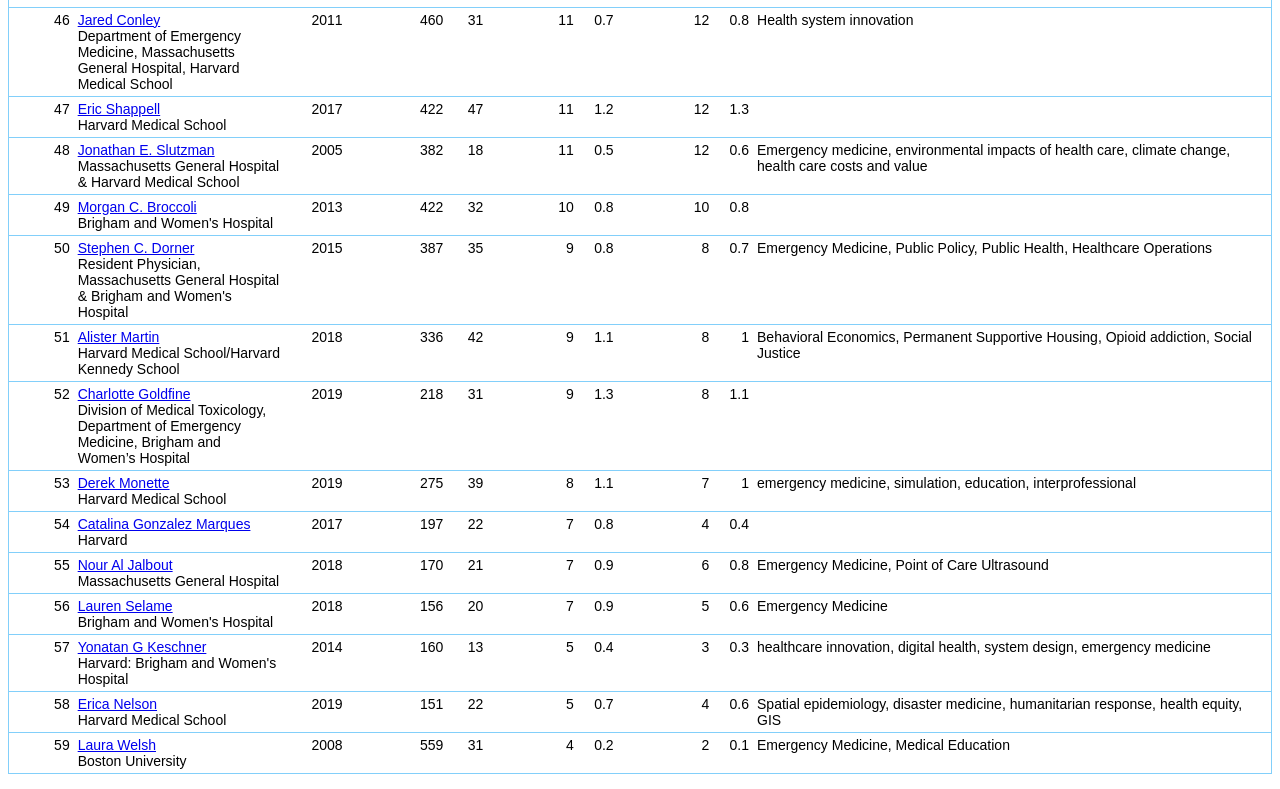
==== commit 79cf2bca: "Update index.html Only allow sorting on Citations, h-index and i10-index" ====
--- a/index.html
+++ b/index.html
@@ -168,7 +168,9 @@
   //initial sorting by h-Index and Citations, added no sorting for 1st and 2nd column since sort was incorrect
 $("#stats").tablesorter({
     sortList: [[5, 1], [3, 1]],
-    headers: { 0: { sorter: false }, 1: {sorter: false } }
+    headers: {
+    	0: { sorter: false }, 1: { sorter: false }, 2: { sorter: false }, 4: { sorter: false }, 6: { sorter: false }, 8: { sorter: false }, 9: { sorter: false }
+	}
 });  
 
   // https://stackoverflow.com/questions/6549518/jquery-tablesorter-with-row-numbers
--- a/tablesorter/theme.dropbox.css
+++ b/tablesorter/theme.dropbox.css
@@ -4,7 +4,7 @@
 /* overall */
 .tablesorter-dropbox {
 	width: 100%;
-	font: 13px/32px "Open Sans","lucida grande","Segoe UI",arial,verdana,"lucida sans unicode",tahoma,sans-serif;
+	font: 14px/32px "Open Sans","lucida grande","Segoe UI",arial,verdana,"lucida sans unicode",tahoma,sans-serif;
 	color: #555;
 	text-align: left;
 	background-color: #fff;
@@ -23,7 +23,7 @@
 	border-style: solid;
 	border-width: 1px;
 	padding: 5px 6px;
-	font-size: 13px;
+	font-size: 14px;
 	font-weight: bold;
 	line-height: 29px;
 	color: #0066cc;
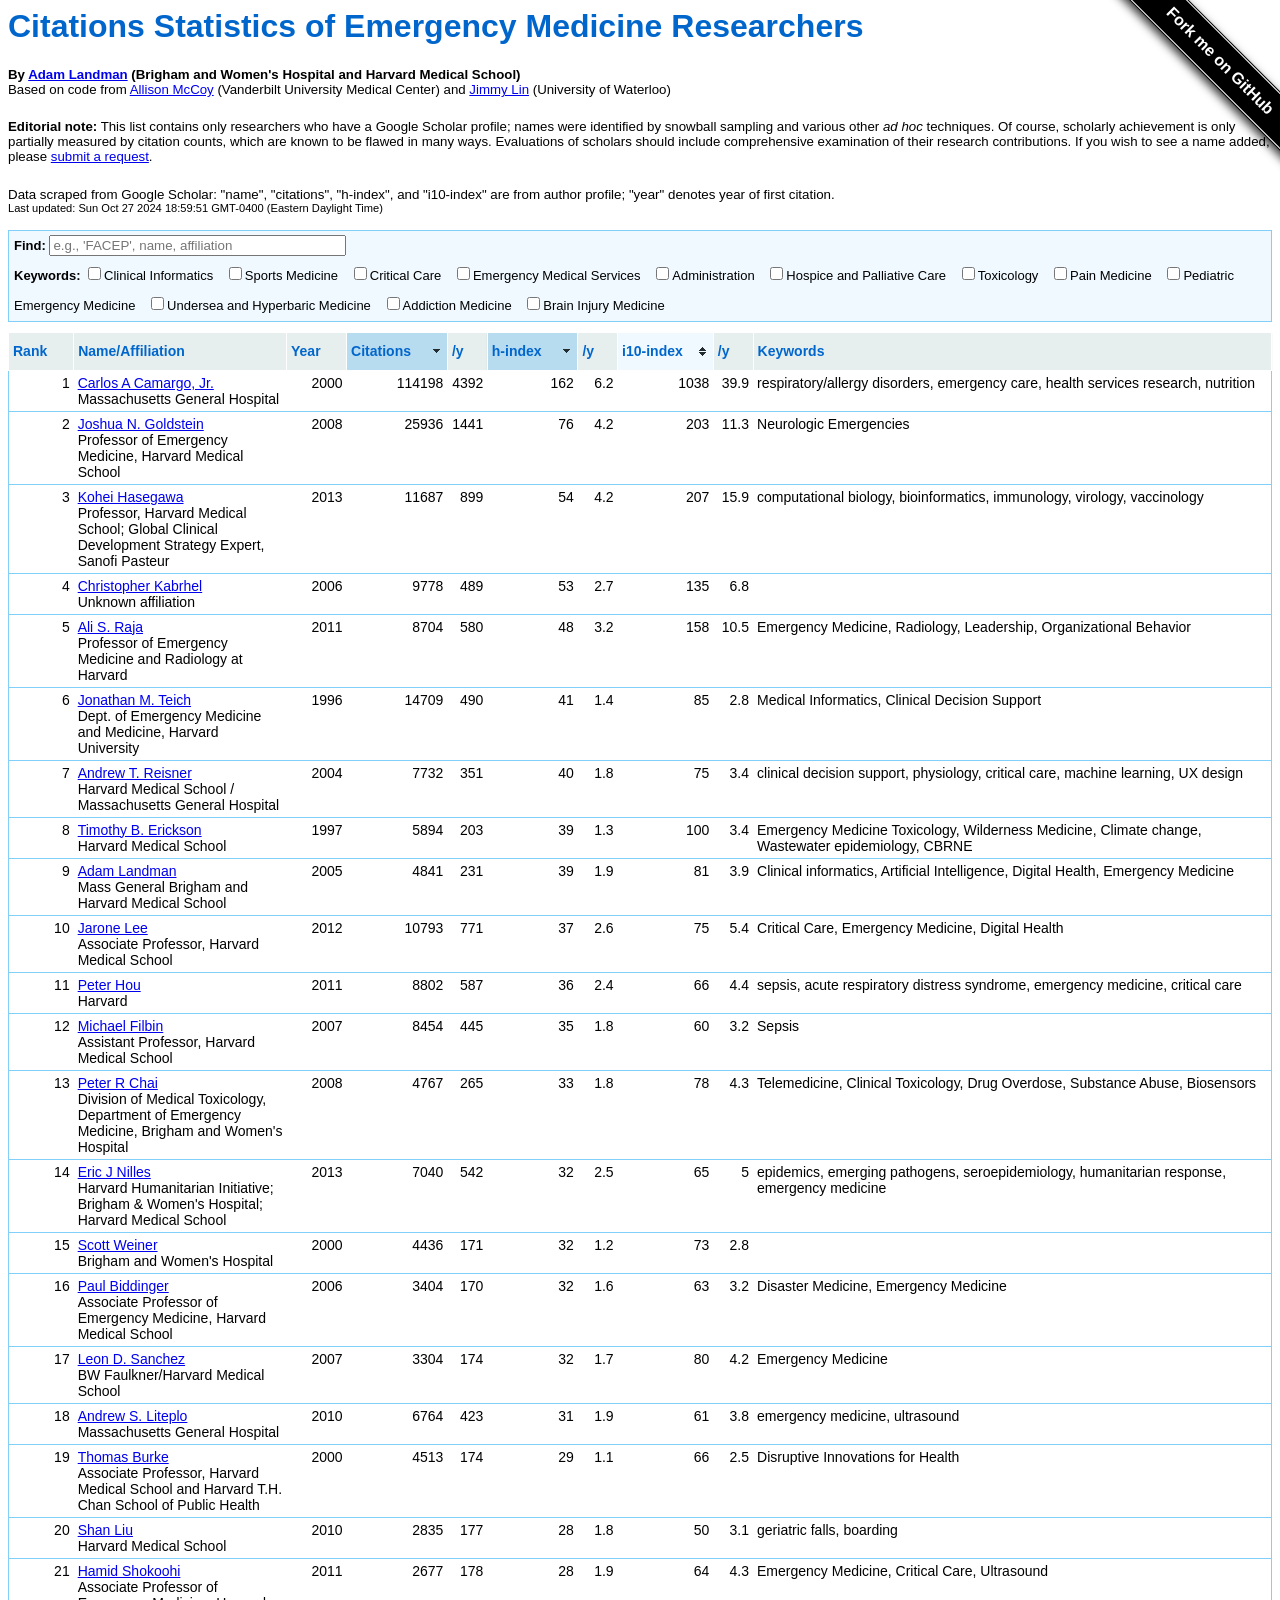
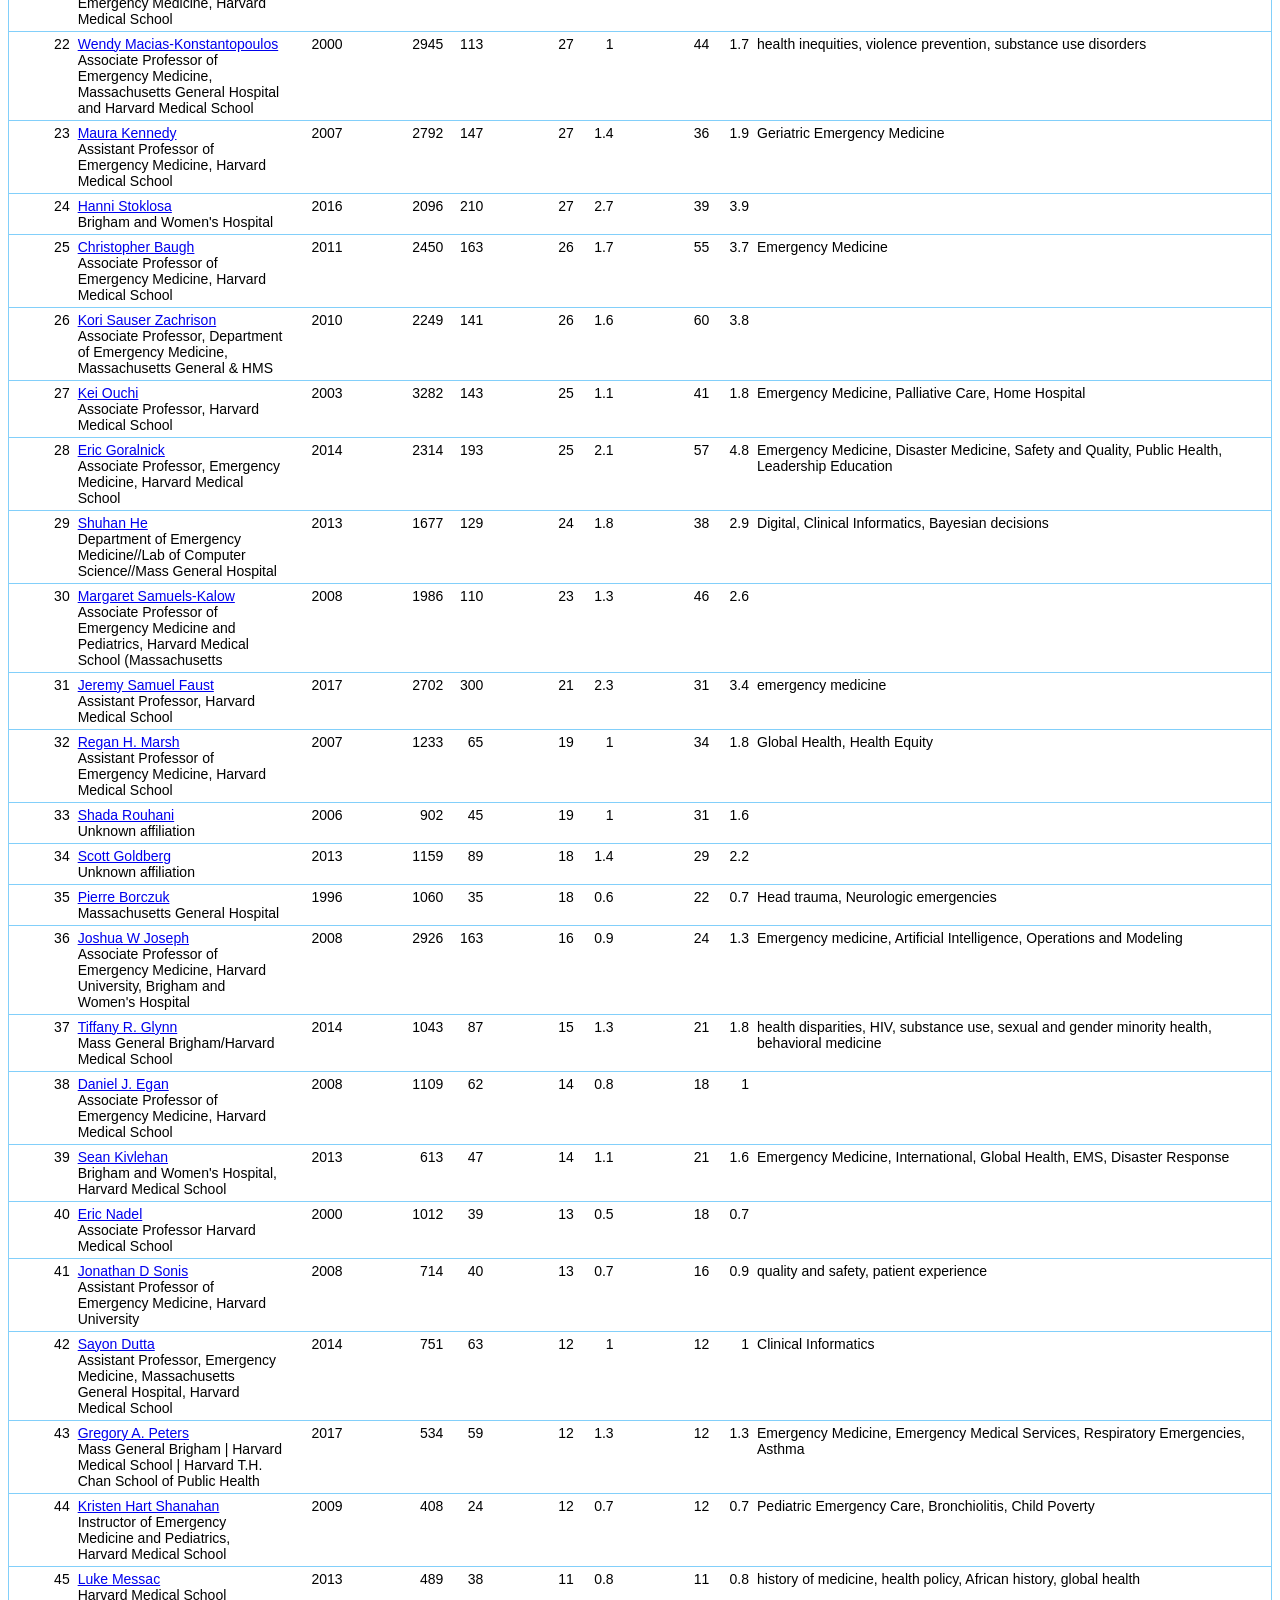
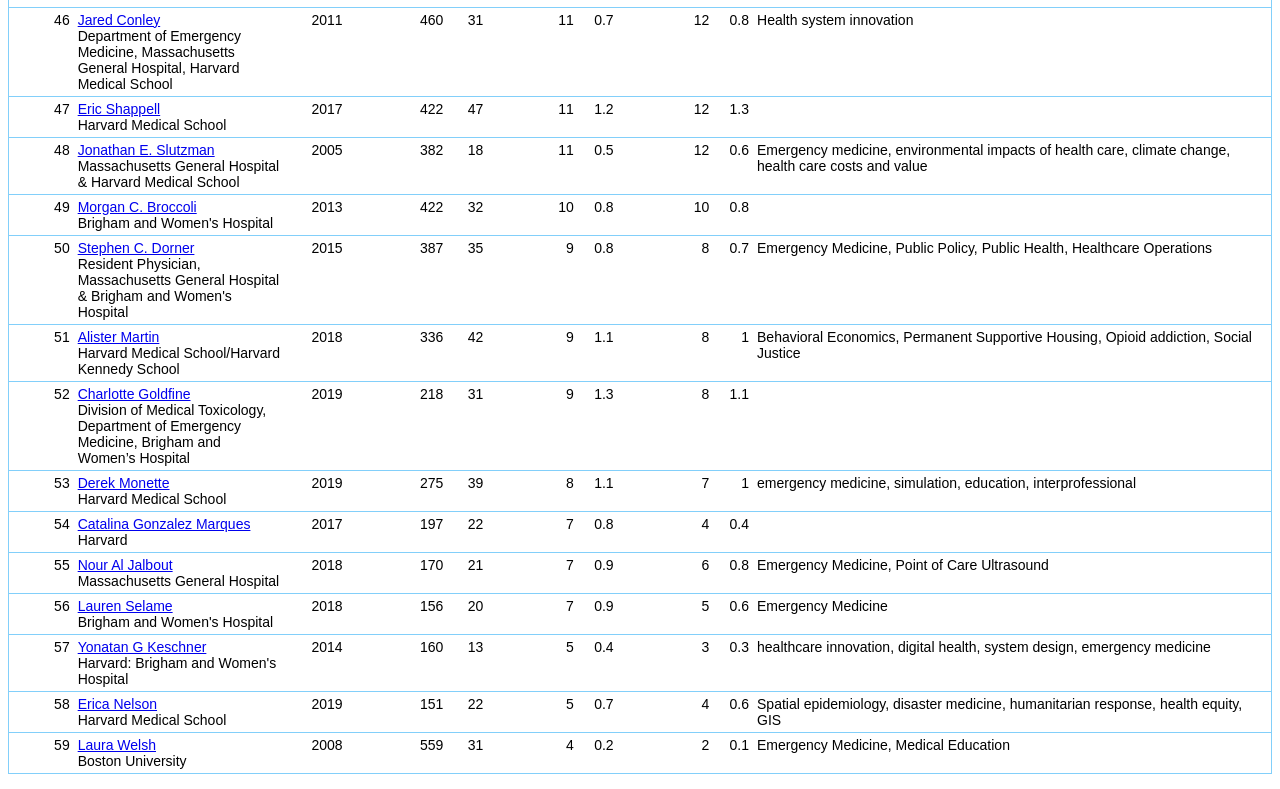
==== commit 44cc784a: "Update index.html Bold Find and Keywords" ====
--- a/index.html
+++ b/index.html
@@ -89,8 +89,8 @@
 <p/>
 
 <div class="keywords">
-<span>Find: <input size="35" type="text" id="FilterTextBox" name="FilterTextBox" placeholder="e.g., 'FACEP', name, affiliation" /><br /></span>
-<span>Keywords: </span>
+<span><b>Find:</b> <input size="35" type="text" id="FilterTextBox" name="FilterTextBox" placeholder="e.g., 'FACEP', name, affiliation" /><br /></span>
+<span><b>Keywords:</b> </span>
 <span title="clinical informatics, clinical information systems, health information technology, electronic health records, health informatics, medical informatics, nursing informatics, dental informatics">
     <input type="checkbox" name="KeywordCheckBox" value="Informatics" />Clinical Informatics&nbsp;&nbsp;</span>
 <span title="sports medicine, sports med, sports">
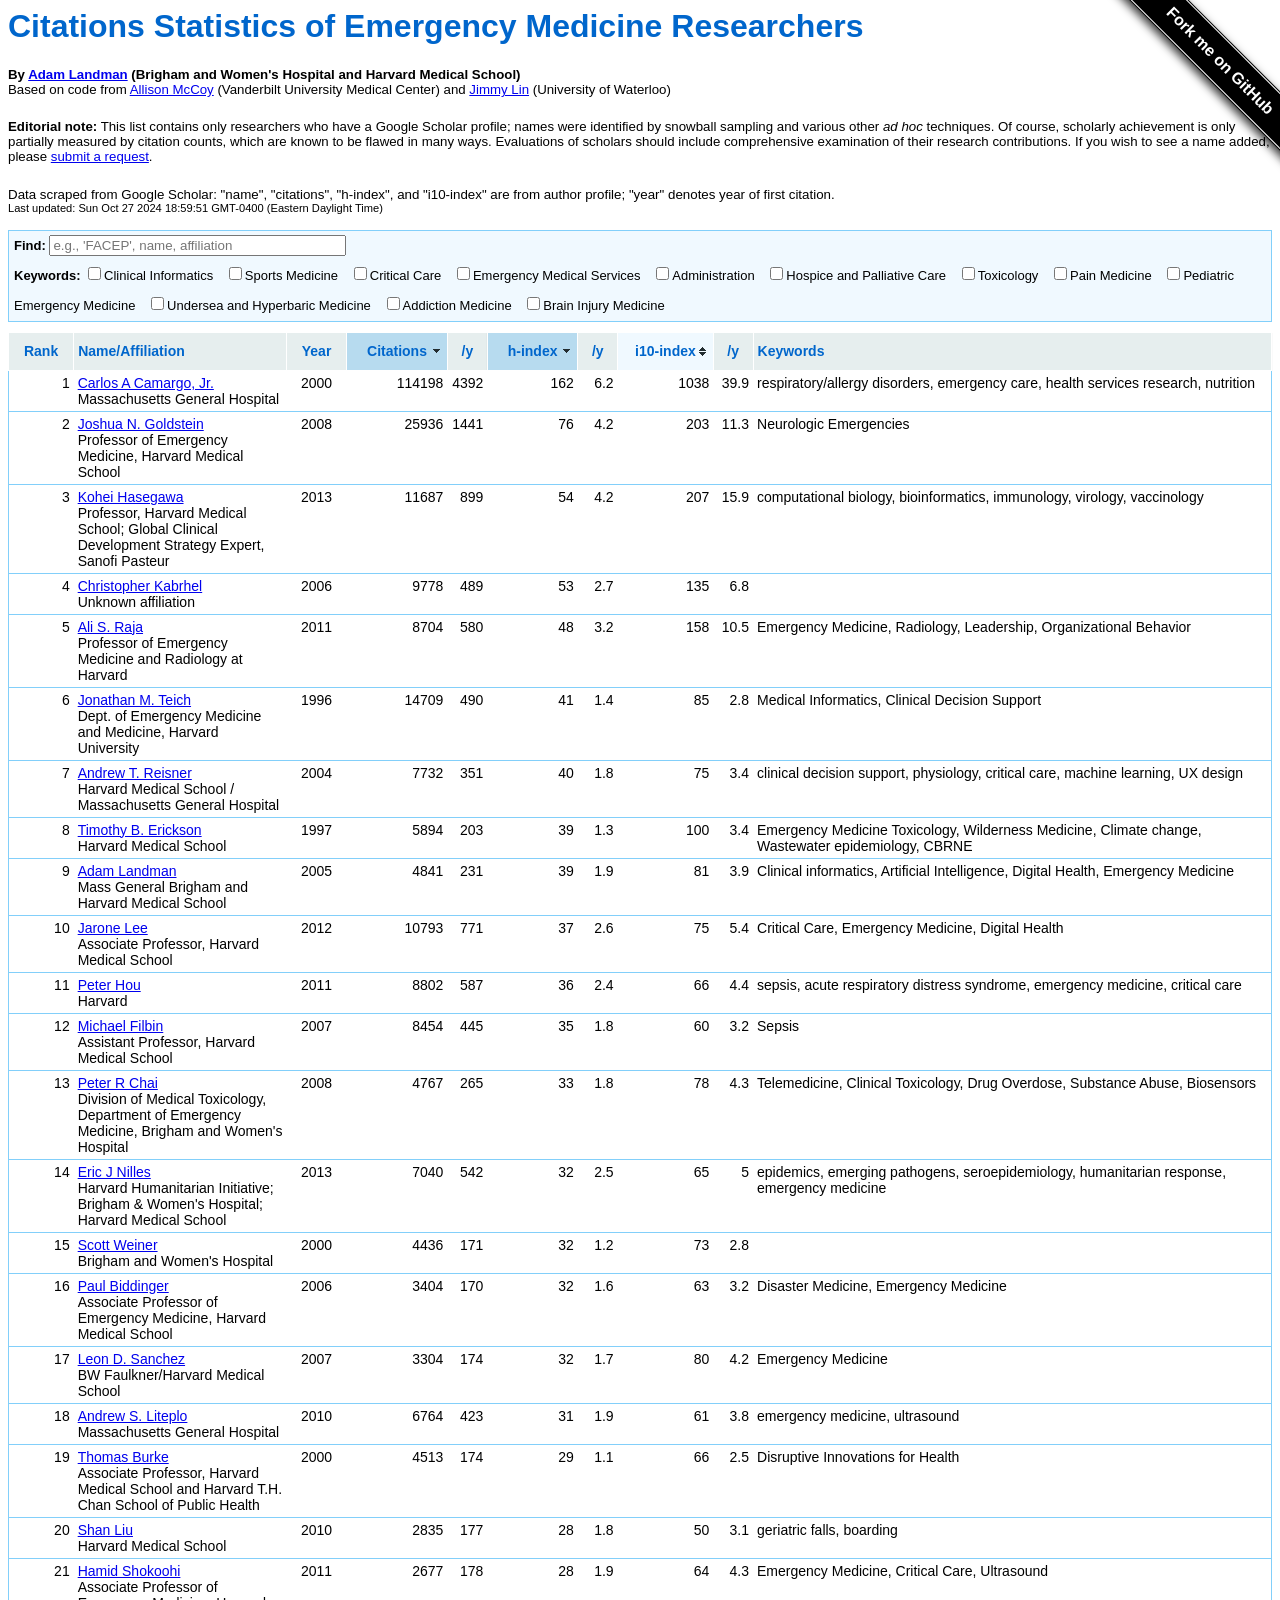
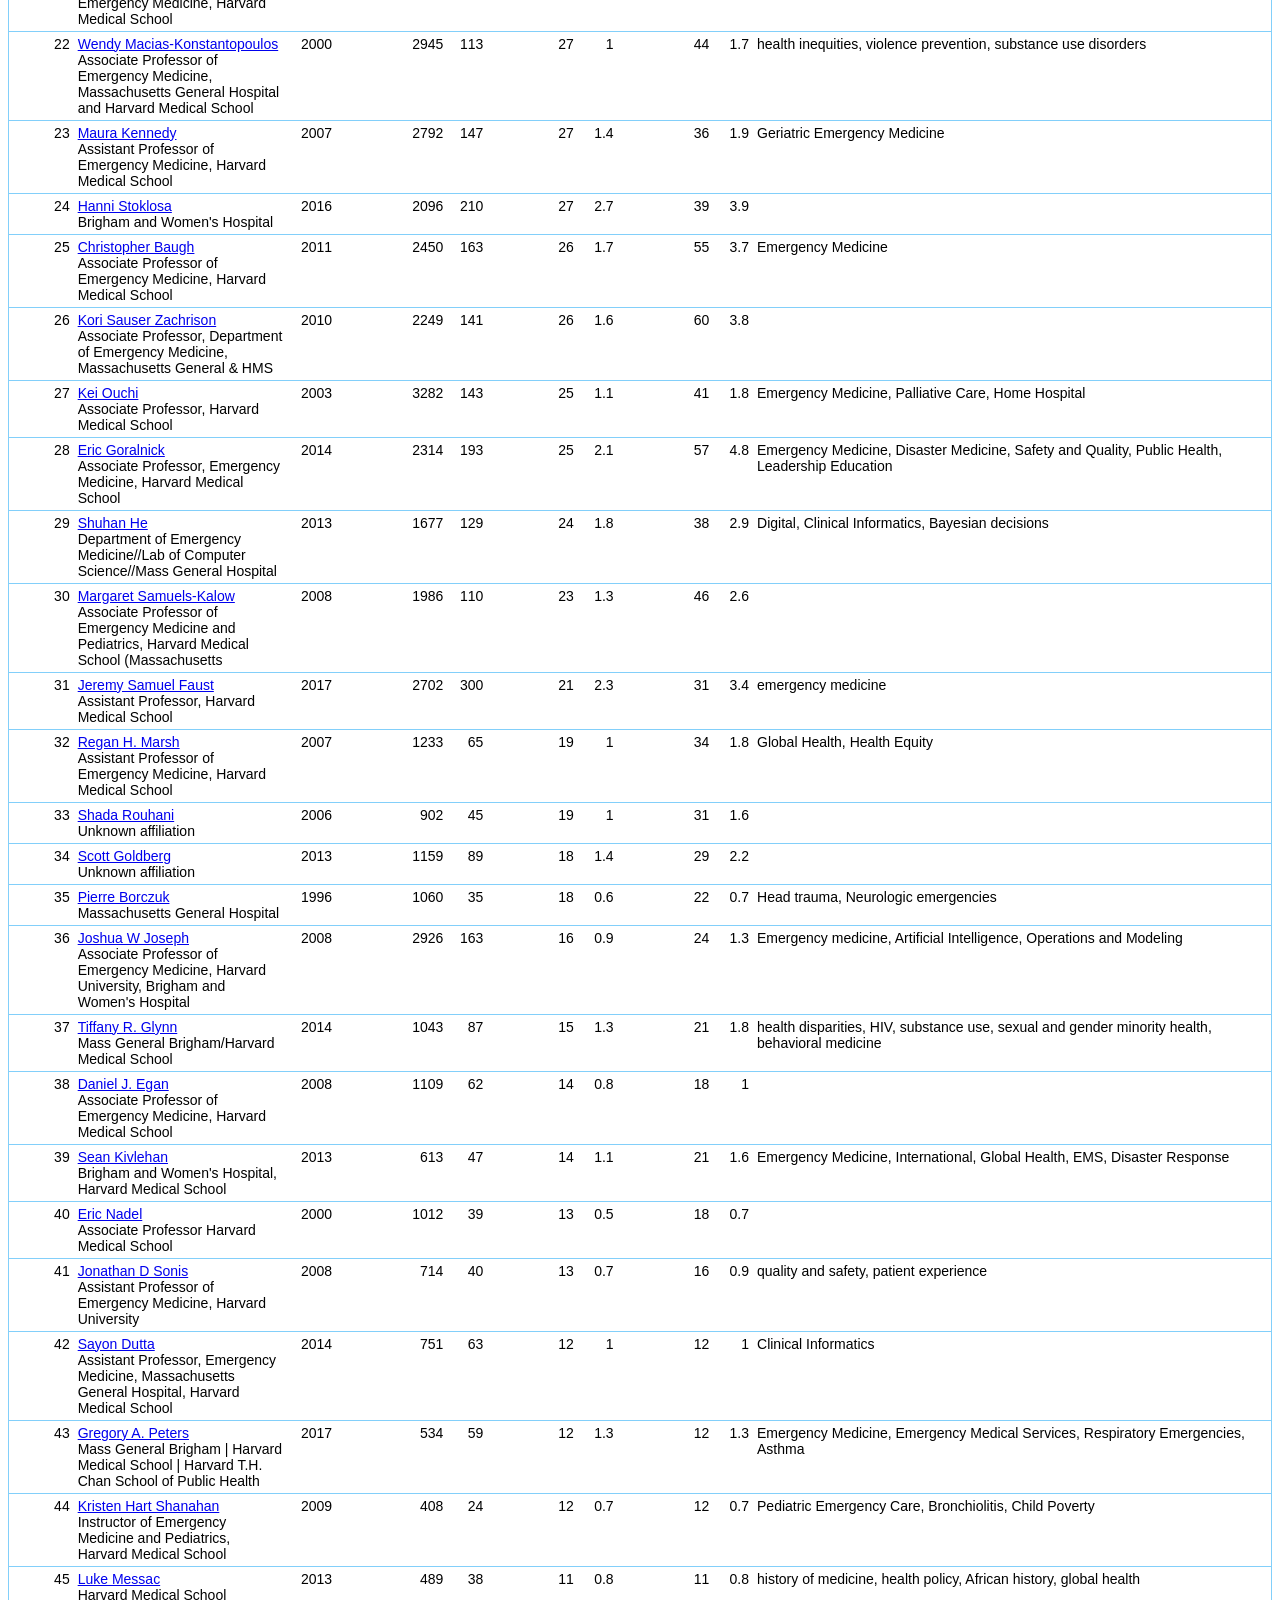
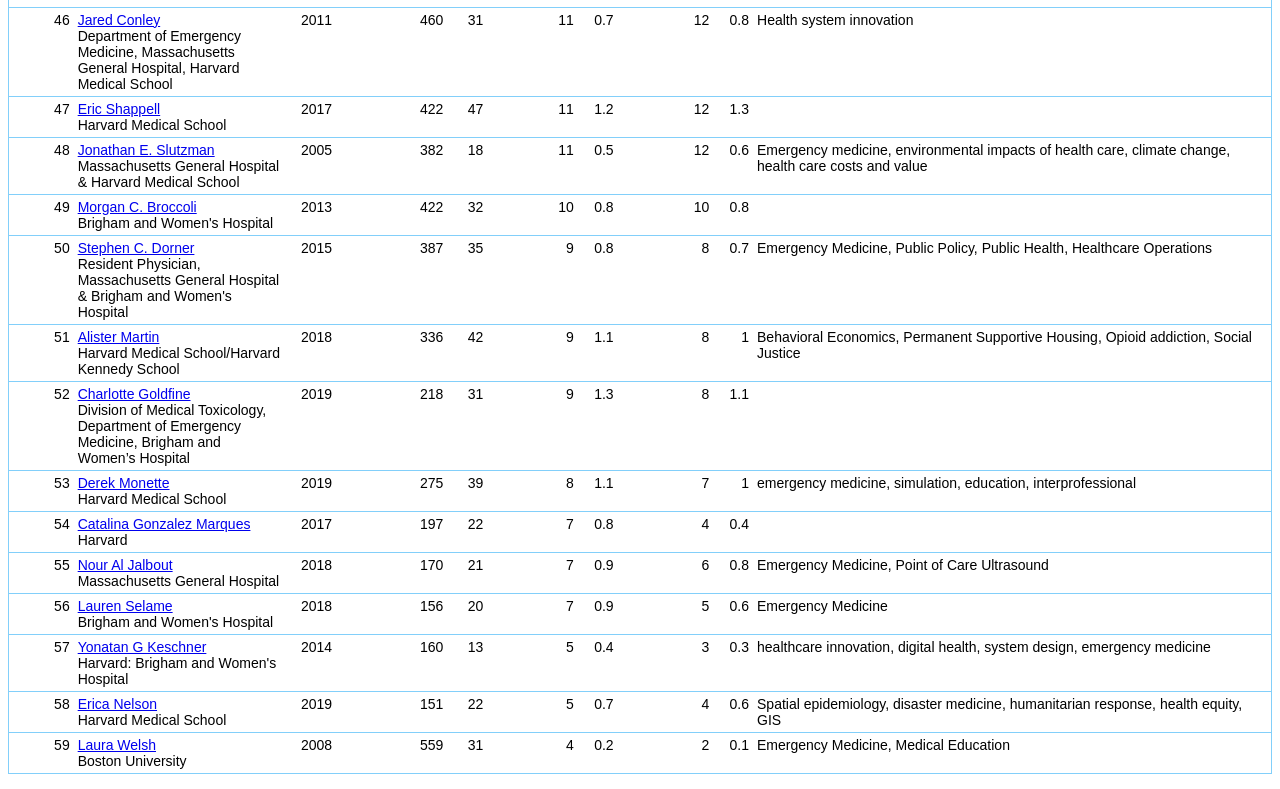
==== commit 8749442c: "Update index.html Adjust alignment of headers and table cells" ====
--- a/index.html
+++ b/index.html
@@ -119,15 +119,15 @@
 <table id="stats" border="0" class="tablesorter-dropbox tablesorter filterable keywordfilterable">
 <thead> 
 <tr>
-    <th width="55">Rank</th>  
-    <th width="200">Name/Affiliation</th> 
-    <th width="50">Year</th> 
-    <th width="90">Citations</th> 
-    <th width="30">/y</th> 
-    <th width="80">h-index</th> 
-    <th width="30">/y</th> 
-    <th width="85">i10-index</th> 
-    <th width="30">/y</th>
+    <th width="55" style="text-align:center;">Rank</th>
+    <th width="200">Name/Affiliation</th>
+    <th width="50" style="text-align:center;">Year</th>
+    <th width="90" style="text-align:center;">Citations</th>
+    <th width="30" style="text-align:center;">/y</th>
+    <th width="80" style="text-align:center;">h-index</th>
+    <th width="30" style="text-align:center;">/y</th>
+    <th width="85" style="text-align:center;">i10-index</th>
+    <th width="30" style="text-align:center;">/y</th>
     <th width="500" class="keywordColumn" name="Keywords">Keywords</th>
 </tr> 
 </thead> 
@@ -150,7 +150,7 @@
   var currentYear = new Date().getFullYear();
   var y = (data[i].year < currentYear) ? (currentYear - data[i].year) : 1;
   row.append($('<td style="text-align: left"/>').html('<a href="' + data[i].url + '" target="_blank">' + data[i].name + '</a><br />' + data[i].affiliation ));
-  row.append($('<td/>').html(data[i].year));
+  row.append($('<td style="text-align: center"/>').html(data[i].year));
   row.append($('<td/>').html(data[i].stats.citations[0]));
   row.append($('<td/>').html(Math.round(data[i].stats.citations[0]/y)));
   row.append($('<td/>').html(data[i].stats.hindex[0]));
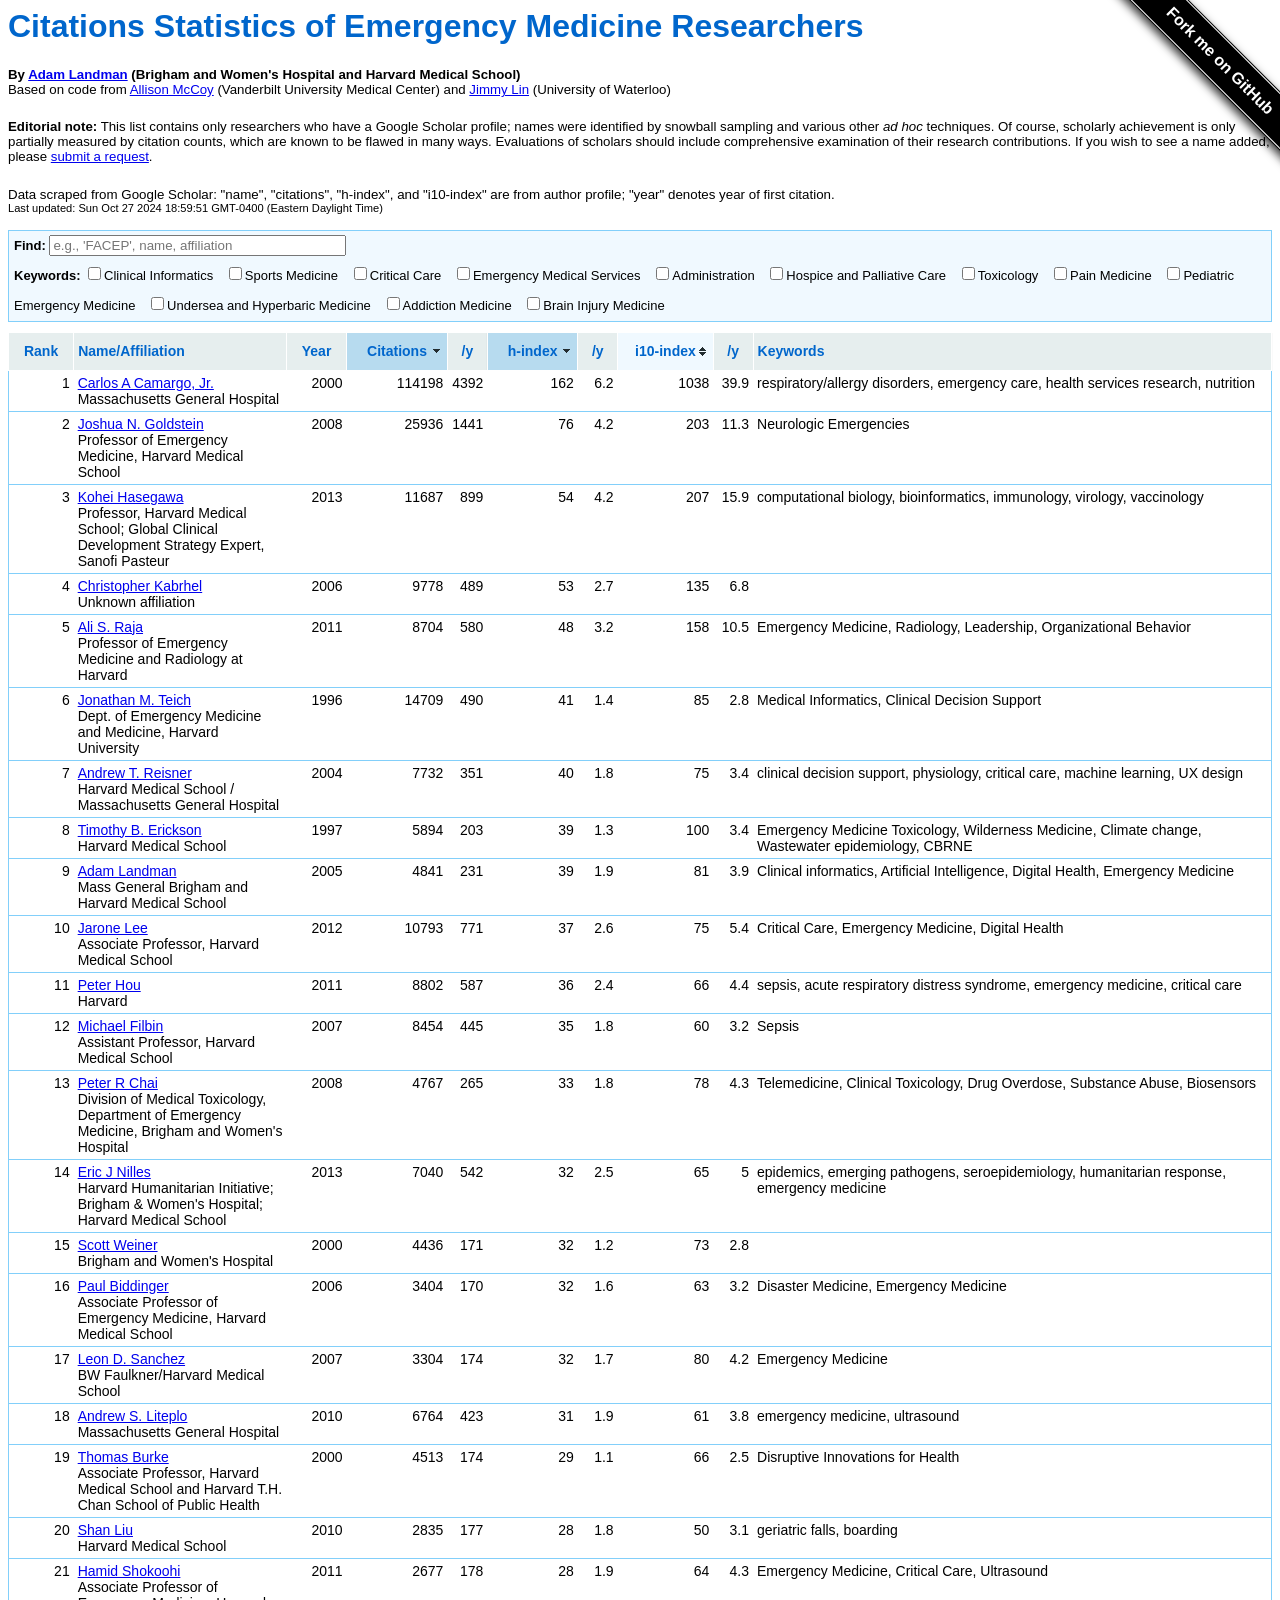
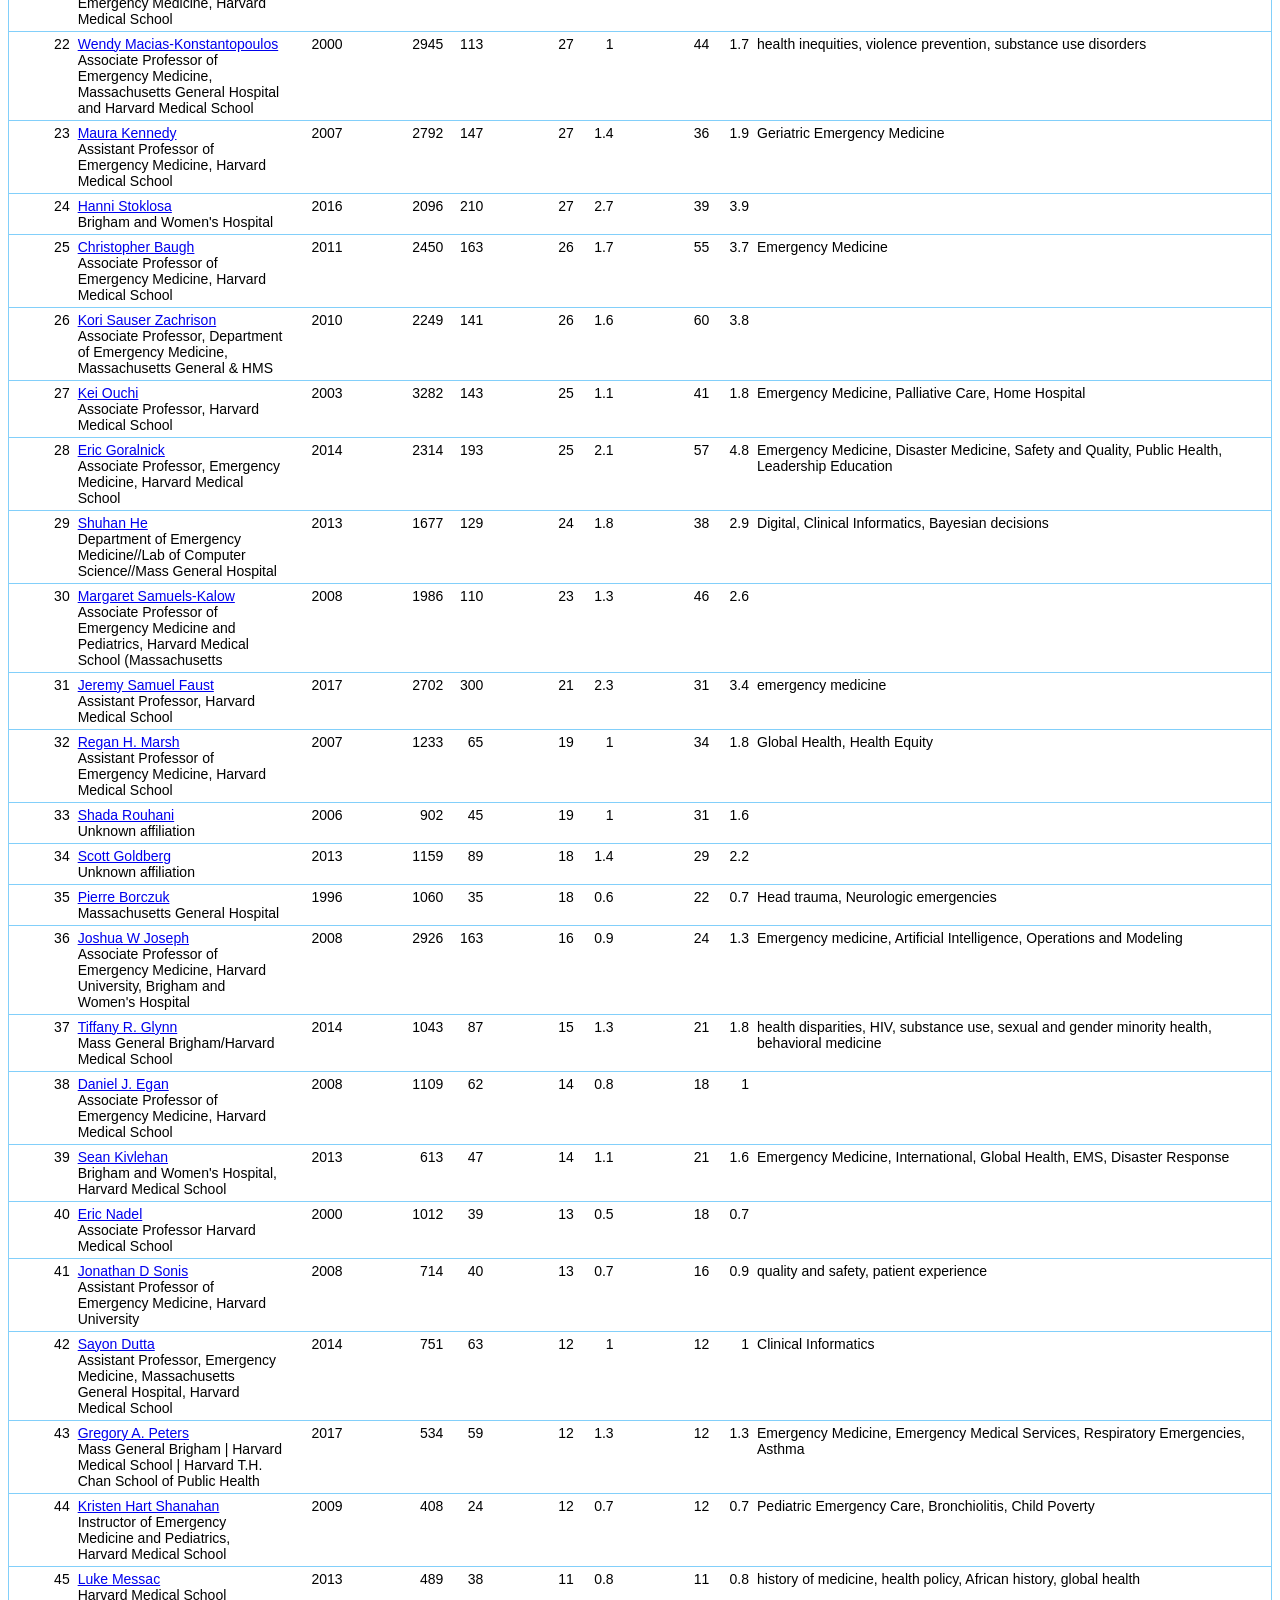
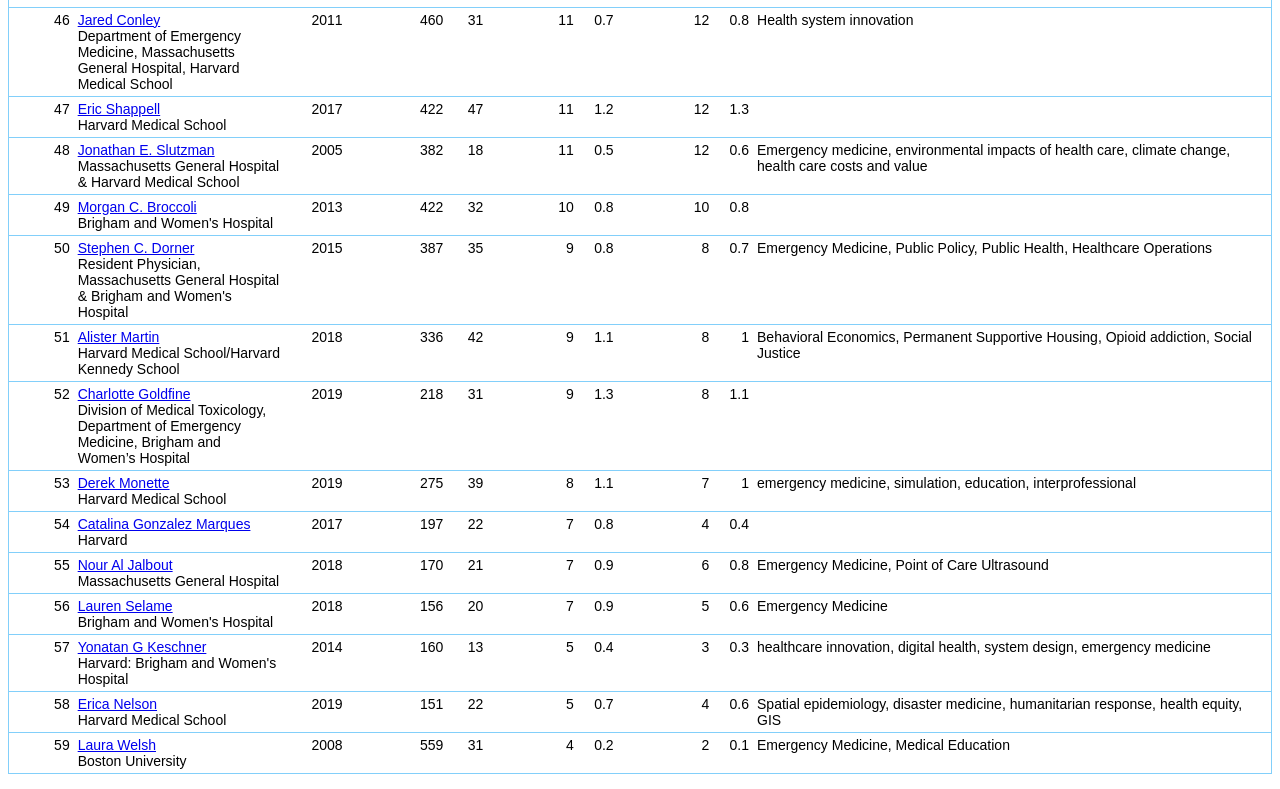
==== commit 8c6dfe5a: "Update index.html Updated Year column alignment" ====
--- a/index.html
+++ b/index.html
@@ -150,7 +150,7 @@
   var currentYear = new Date().getFullYear();
   var y = (data[i].year < currentYear) ? (currentYear - data[i].year) : 1;
   row.append($('<td style="text-align: left"/>').html('<a href="' + data[i].url + '" target="_blank">' + data[i].name + '</a><br />' + data[i].affiliation ));
-  row.append($('<td style="text-align: center"/>').html(data[i].year));
+  row.append($('<td/>').html(data[i].year));
   row.append($('<td/>').html(data[i].stats.citations[0]));
   row.append($('<td/>').html(Math.round(data[i].stats.citations[0]/y)));
   row.append($('<td/>').html(data[i].stats.hindex[0]));
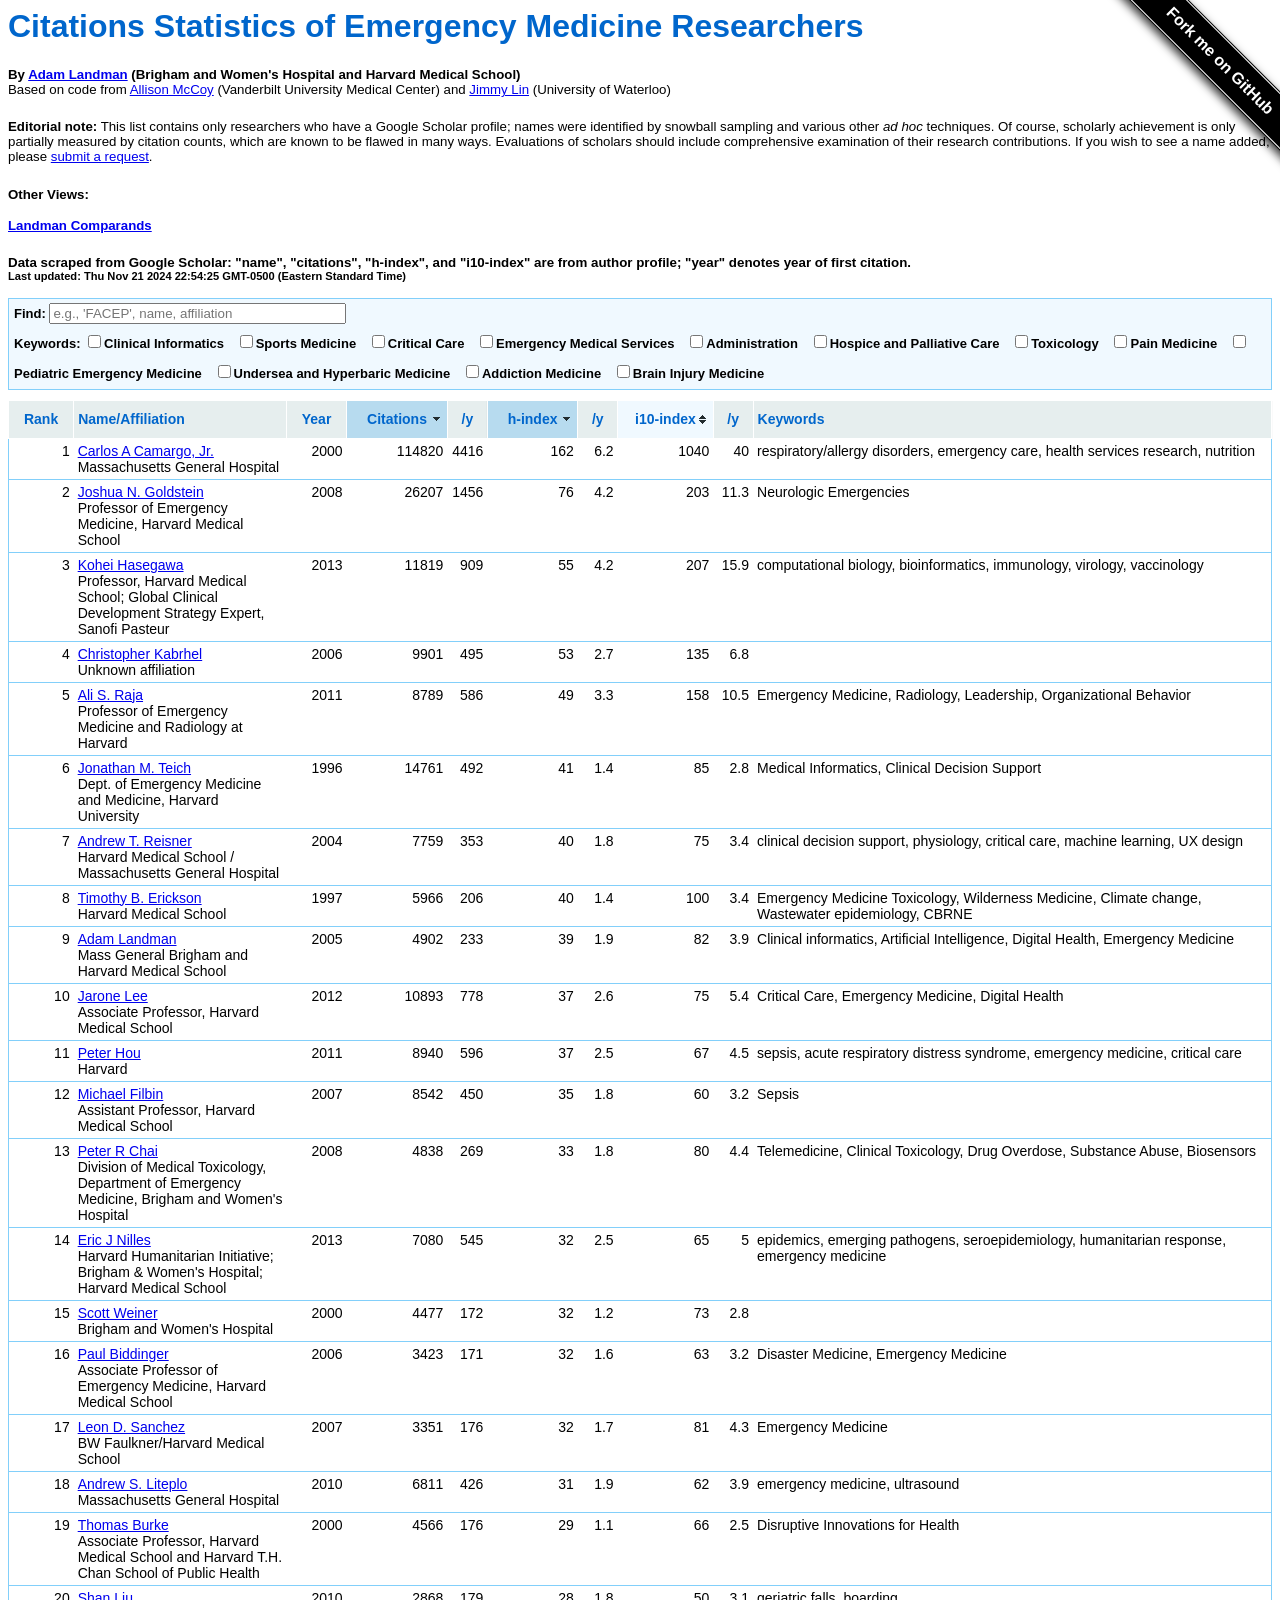
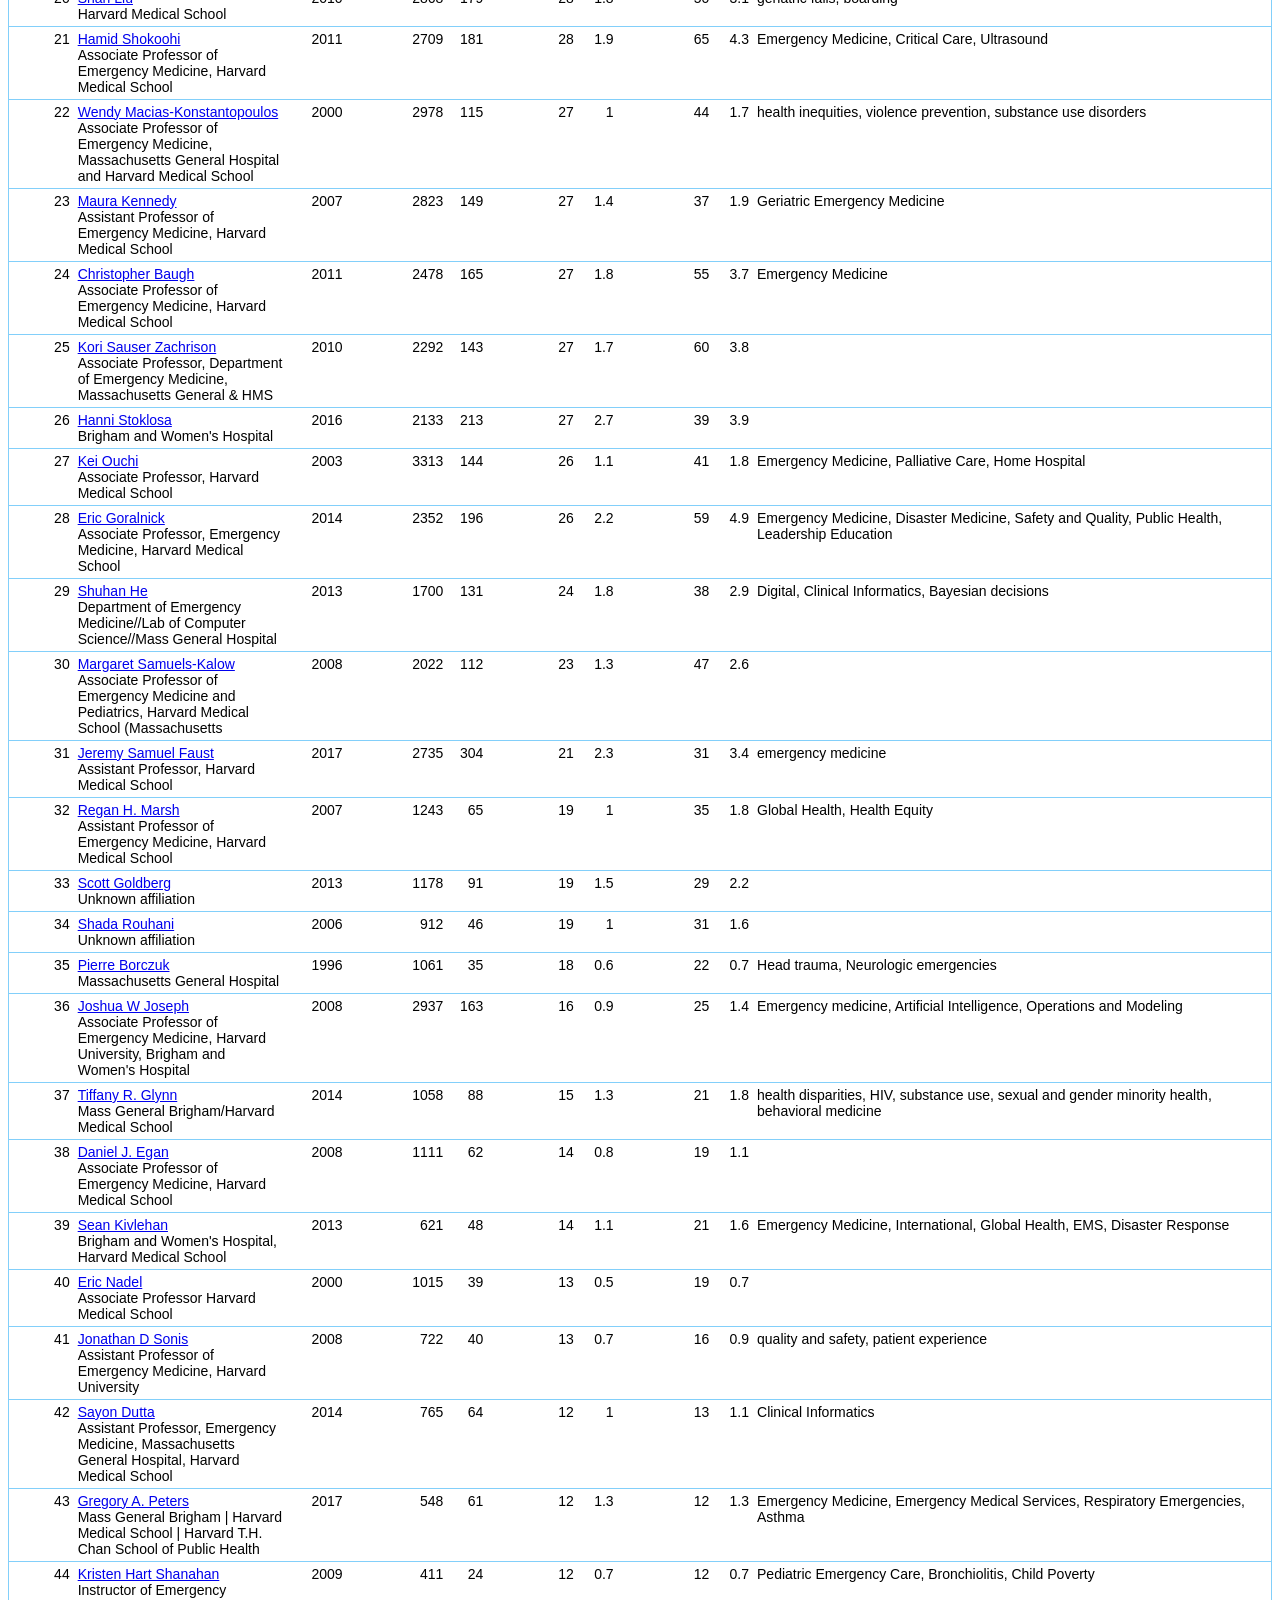
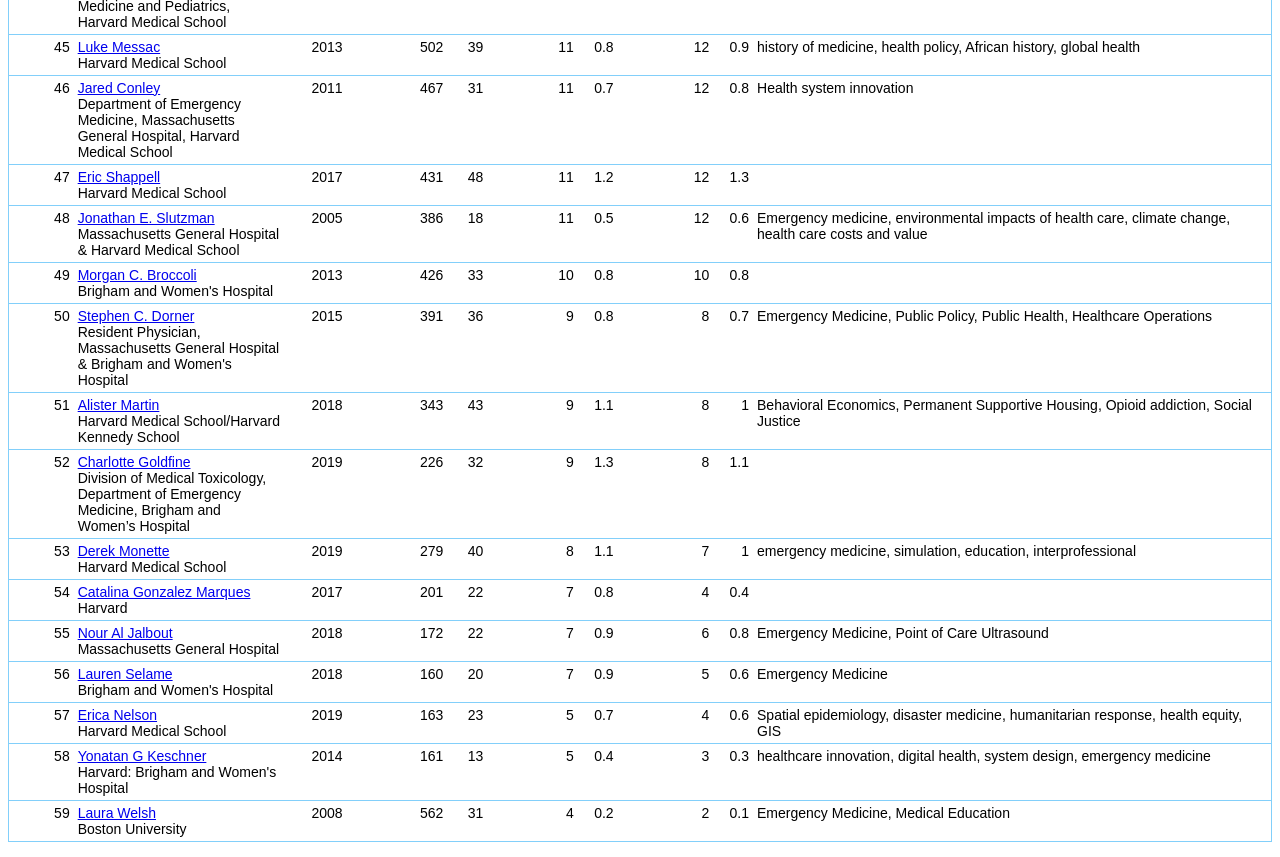
==== commit 43c31cfa: "Update index.html Added comparand view" ====
--- a/index.html
+++ b/index.html
@@ -82,6 +82,14 @@
 <p>
 </div>
 
+<div>
+<h5 style="font-weight:normal;"><b>Other Views:</p> 
+<a href="index-comps.html">Landman Comparands</a>
+</br>
+<p>
+</div>
+
+	
 <div id="date" style="font-size:smaller;">Data scraped from Google Scholar: "name",
 "citations", "h-index", and "i10-index" are from author profile;
 "year" denotes year of first citation.</div>
